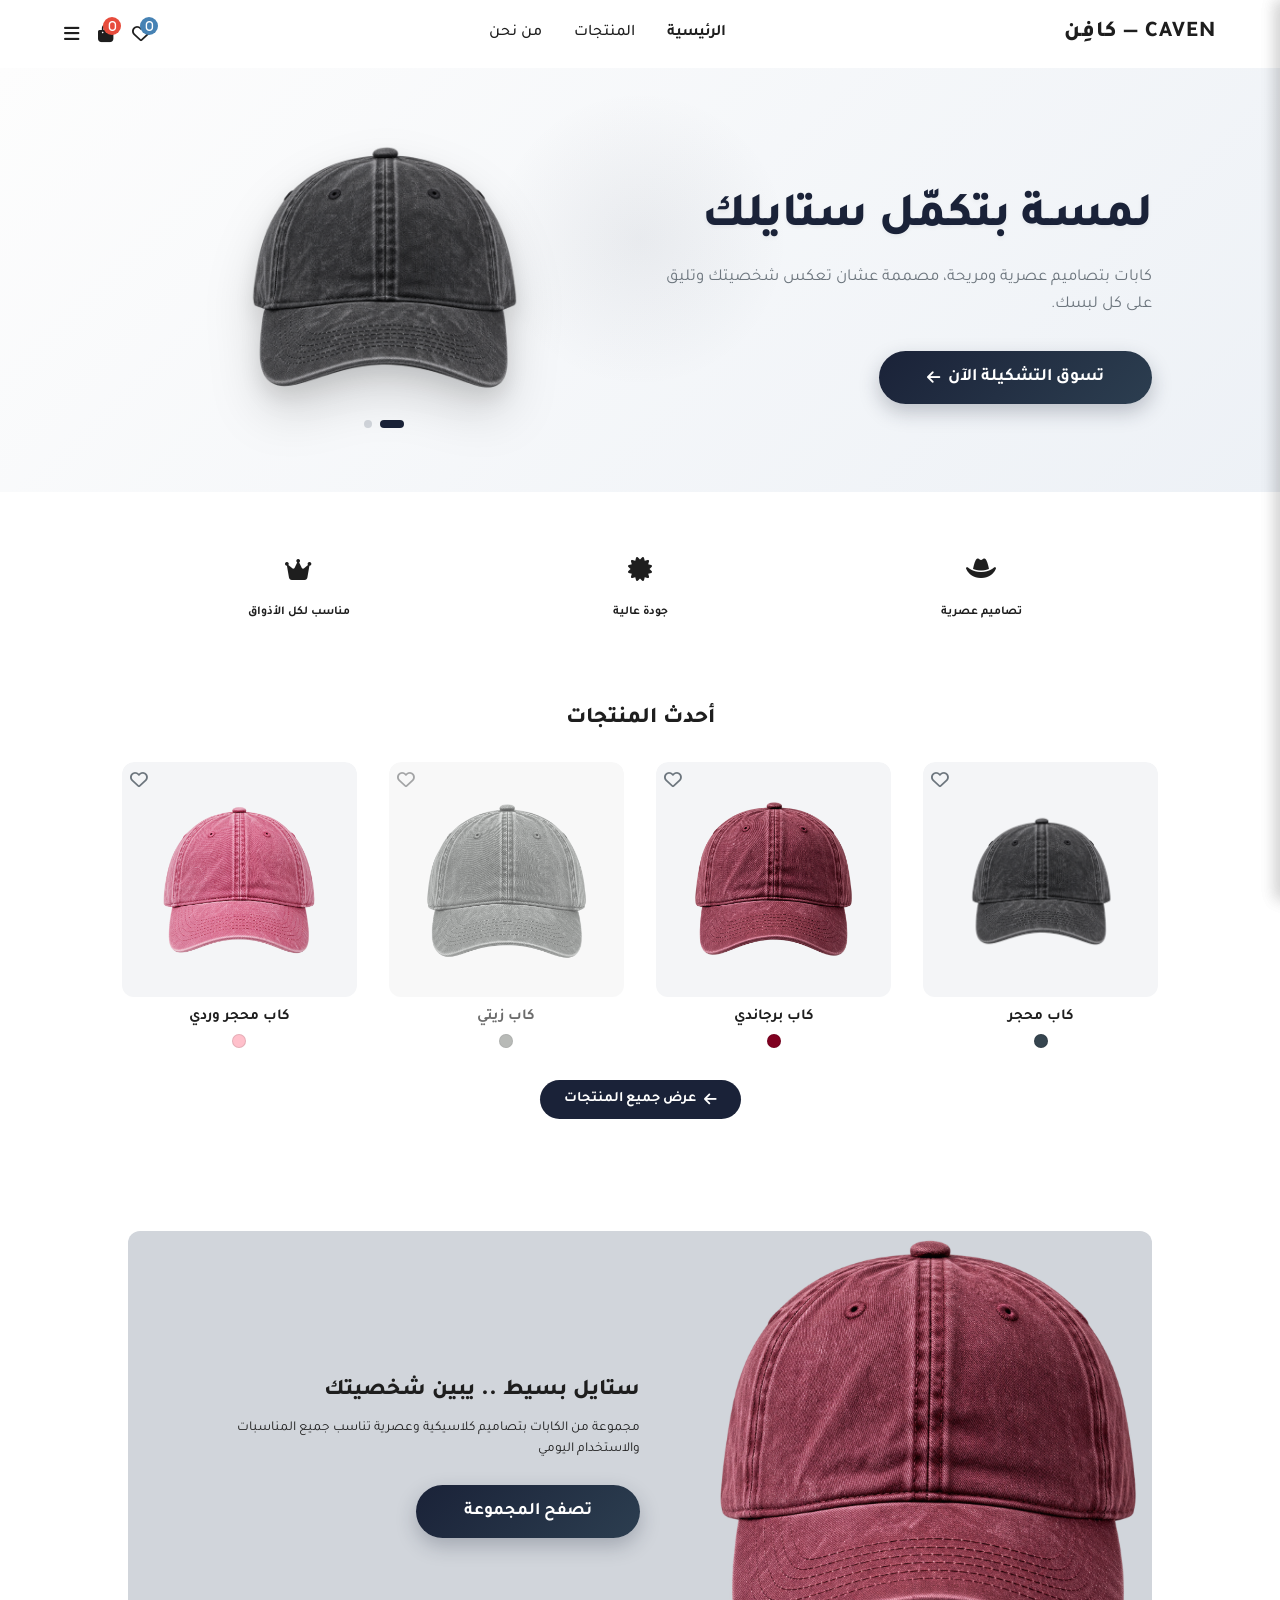
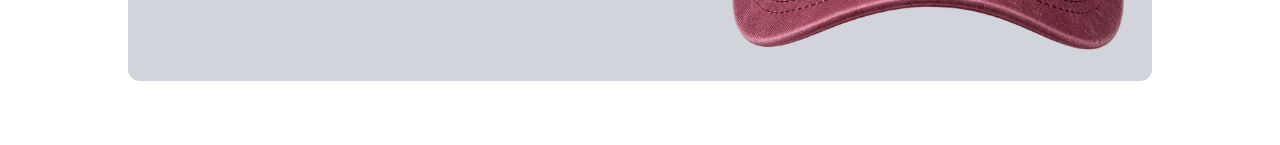
==== index.html @ 5f3ca038 "تعديل نفاذ  الكميه" ====
<!DOCTYPE html>
<html lang="ar" dir="rtl">
<head>
    <meta charset="UTF-8">
    <meta name="viewport" content="width=device-width, initial-scale=1.0">
    <title>CAVEN — كافِن | كابات بتكمل إطلالتك</title>
    <link rel="stylesheet" href="style.css">
    <link rel="preconnect" href="https://fonts.googleapis.com">
    <link rel="preconnect" href="https://fonts.gstatic.com" crossorigin>
    <link href="https://fonts.googleapis.com/css2?family=Tajawal:wght@400;500;700;800&display=swap" rel="stylesheet">
    <link rel="stylesheet" href="https://cdnjs.cloudflare.com/ajax/libs/font-awesome/6.4.0/css/all.min.css">
</head>
<body>
    <!-- Navbar -->
    <header class="header">
        <a href="index.html" class="logo" style="text-decoration: none;">CAVEN — كافِن</a>
        <nav class="nav-links">
            <a href="index.html" class="active">الرئيسية</a>
            <a href="products.html">المنتجات</a>
            <a href="#">من نحن</a>
        </nav>
        <div class="header-icons">
            <a href="index.html" class="mobile-home-icon" style="color:var(--text-dark); text-decoration:none;"><i class="fas fa-home"></i></a>
            <i class="far fa-heart"></i>
            <i class="fas fa-shopping-bag"></i>
            <i class="fas fa-bars menu-toggle"></i>
        </div>
    </header>

    <!-- Mobile Menu -->
    <div class="mobile-menu">
        <div class="mobile-menu-header">
            <a href="index.html" class="logo" style="text-decoration: none;">CAVEN</a>
            <i class="fas fa-times close-menu"></i>
        </div>
        <nav class="mobile-nav-links">
            <a href="index.html" class="active"><i class="fas fa-home"></i> الرئيسية</a>
            <a href="products.html"><i class="fas fa-th-large"></i> المنتجات</a>
            <a href="#" class="mobile-cart-link"><i class="fas fa-shopping-bag"></i> سلة المشتريات</a>
            <a href="#" class="mobile-wishlist-link"><i class="far fa-heart"></i> المفضلة</a>
        </nav>
    </div>

    <!-- Hero Section -->
    <section class="hero">
        <div class="hero-image-container">
            <img src="img/caven-cap-charcoal.webp" alt="كاب محجر" class="hero-image">
            <div class="slider-dots">
                <span class="dot active"></span>
                <span class="dot"></span>
            </div>
        </div>
        <div class="hero-content">
            <h1>لمسـة  بتكمّل ستايلك</h1>
            <p>كابات بتصاميم عصرية ومريحة، مصممة عشان تعكس شخصيتك وتليق على كل لبسك.</p>
            <button class="btn-primary" onclick="window.location.href='products.html'"><i class="fas fa-arrow-left" style="margin-right: 8px;"></i> تسوق التشكيلة الآن </button>
        </div>
    </section>

    <!-- Features Section -->
    <section class="features">
        <div class="feature">
            <div class="feature-icon"><i class="fas fa-crown"></i></div>
            <p>مناسب لكل الأذواق</p>
        </div>
        <div class="feature">
            <div class="feature-icon"><i class="fas fa-certificate"></i></div>
            <p>جودة عالية</p>
        </div>
        <div class="feature">
            <div class="feature-icon"><i class="fas fa-hat-cowboy"></i></div>
            <p>تصاميم عصرية</p>
        </div>
    </section>

    <!-- Latest Products Section -->
    <section class="latest-products">
        <div class="section-header">
            <h2>أحدث المنتجات</h2>
        </div>
        
        <div class="products-grid">
            <!-- Product 1 -->
            <div class="product-card" onclick="window.location.href='product-details.html?img=img/caven-cap-charcoal.webp&title=كاب محجر'" style="cursor: pointer;">
                <div class="product-image-box">
                    <button class="wishlist-btn" onclick="event.stopPropagation();"><i class="far fa-heart"></i></button>
                    <img src="img/caven-cap-charcoal.webp" alt="كاب محجر">
                </div>
                <div class="product-info">
                    <h3>كاب محجر</h3>
                    <div class="color-options">
                        <span class="color-dot" style="background-color: #36454F;"></span>
                    </div>
                </div>
            </div>

            <!-- Product 2 -->
            <div class="product-card" onclick="window.location.href='product-details.html?img=img/caven-cap-burgundy.webp&title=كاب برجاندي'" style="cursor: pointer;">
                <div class="product-image-box">
                    <button class="wishlist-btn" onclick="event.stopPropagation();"><i class="far fa-heart"></i></button>
                    <img src="img/caven-cap-burgundy.webp" alt="كاب برجاندي">
                </div>
                <div class="product-info">
                    <h3>كاب برجاندي</h3>
                    <div class="color-options">
                        <span class="color-dot" style="background-color: #800020;"></span>
                    </div>
                </div>
            </div>
            
            <!-- Product 3 -->
            <div class="product-card sold-out-card" onclick="window.location.href='product-details.html?img=img/caven-cap-sage.webp&title=كاب زيتي'" style="cursor: pointer;">
                <div class="product-image-box">
                    <button class="wishlist-btn" onclick="event.stopPropagation();"><i class="far fa-heart"></i></button>
                    <img src="img/caven-cap-sage.webp" alt="كاب زيتي">
                </div>
                <div class="product-info">
                    <h3>كاب زيتي</h3>
                    <div class="color-options">
                        <span class="color-dot" style="background-color: #8A9A86;"></span>
                    </div>
                </div>
            </div>

            <!-- Product 4 -->
            <div class="product-card" onclick="window.location.href='product-details.html?img=img/caven-cap-pink.webp&title=كاب محجر وردي'" style="cursor: pointer;">
                <div class="product-image-box">
                    <button class="wishlist-btn" onclick="event.stopPropagation();"><i class="far fa-heart"></i></button>
                    <img src="img/caven-cap-pink.webp" alt="كاب محجر وردي">
                </div>
                <div class="product-info">
                    <h3>كاب محجر وردي</h3>
                    <div class="color-options">
                        <span class="color-dot" style="background-color: #FFC0CB;"></span>
                    </div>
                </div>
            </div>
        </div>

        <button class="btn-secondary" onclick="window.location.href='products.html'">عرض جميع المنتجات <i class="fas fa-arrow-left"></i></button>
    </section>

    <!-- Banner Section -->
    <section class="banner">
        <div class="banner-content">
            <h2>ستايل بسيط .. يبين شخصيتك</h2>
            <p>مجموعة من الكابات بتصاميم كلاسيكية وعصرية تناسب جميع المناسبات والاستخدام اليومي</p>
            <button class="btn-primary" style="margin-top: 10px;" onclick="window.location.href='products.html'">تصفح المجموعة</button>
        </div>
        <div class="banner-image">
            <img src="img/caven-cap-burgundy.webp" alt="كاب برجاندي">
        </div>
    </section>

    <script src="script.js"></script>
</body>
</html>
---- style.css ----
:root {
    --primary-color: #1a2238; /* Dark Blue */
    --text-dark: #1e1e1e;
    --text-light: #6c757d;
    --bg-main: #ffffff;
    --bg-card: #f4f5f7;
    --white: #ffffff;
    --border-radius: 12px;
    --transition: 0.3s ease;
}

* {
    margin: 0;
    padding: 0;
    box-sizing: border-box;
}

body {
    font-family: 'Tajawal', sans-serif;
    background-color: var(--bg-main);
    color: var(--text-dark);
    line-height: 1.6;
    overflow-x: hidden;
}

/* Header */
.header {
    display: flex;
    justify-content: space-between;
    align-items: center;
    padding: 1rem 5%;
    background-color: var(--white);
}

.logo {
    font-size: 1.4rem;
    font-weight: 800;
    color: var(--text-dark);
    letter-spacing: 1px;
}

.nav-links {
    display: none; /* Hidden on mobile by default */
}

.header-icons {
    display: flex;
    gap: 1.2rem;
    align-items: center;
}

.header-icons i {
    font-size: 1.1rem;
    color: var(--text-dark);
    cursor: pointer;
}

.menu-toggle {
    display: block;
}

/* Mobile Menu */
.mobile-menu {
    position: fixed;
    top: 0;
    right: -100%;
    width: 250px;
    height: 100vh;
    background-color: var(--white);
    box-shadow: -2px 0 5px rgba(0,0,0,0.1);
    z-index: 1000;
    transition: var(--transition);
    padding: 1.5rem;
    display: flex;
    flex-direction: column;
}

.mobile-menu.active {
    right: 0;
}

.mobile-menu-header {
    display: flex;
    justify-content: space-between;
    align-items: center;
    margin-bottom: 2rem;
}

.close-menu {
    font-size: 1.5rem;
    cursor: pointer;
}

.mobile-nav-links {
    display: flex;
    flex-direction: column;
    gap: 1rem;
}

.mobile-nav-links a {
    text-decoration: none;
    color: var(--text-dark);
    font-weight: 500;
    font-size: 1.1rem;
    padding-bottom: 0.5rem;
    border-bottom: 1px solid #eee;
}

.mobile-nav-links a.active {
    font-weight: 700;
    color: var(--primary-color);
}

/* Hero Section (Matches mobile mockup perfectly with enhancements) */
.hero {
    display: flex;
    flex-direction: column;
    text-align: center;
    background: linear-gradient(135deg, #fdfdfd 0%, #edf1f6 100%);
    padding-bottom: 3.5rem;
    position: relative;
    overflow: hidden;
}

.hero::before {
    content: '';
    position: absolute;
    top: 5%;
    left: 50%;
    transform: translateX(-50%);
    width: 300px;
    height: 300px;
    background: radial-gradient(circle, rgba(26, 34, 56, 0.06) 0%, rgba(255, 255, 255, 0) 70%);
    border-radius: 50%;
    z-index: 1;
}

.hero-image-container {
    width: 100%;
    display: flex;
    flex-direction: column;
    align-items: center;
    padding: 2rem 1rem 1rem;
    position: relative;
    z-index: 2;
}

.hero-image {
    width: 85%;
    max-width: 320px;
    height: auto;
    object-fit: contain;
    filter: drop-shadow(0 25px 25px rgba(0,0,0,0.15)) drop-shadow(0 10px 10px rgba(0,0,0,0.1));
    animation: float 5s ease-in-out infinite;
}

@keyframes float {
    0% { transform: translateY(0px); }
    50% { transform: translateY(-12px); }
    100% { transform: translateY(0px); }
}

.slider-dots {
    display: flex;
    gap: 0.5rem;
    margin-top: 1.5rem;
}

.dot {
    width: 8px;
    height: 8px;
    background-color: #d1d5db;
    border-radius: 50%;
    cursor: pointer;
    transition: all 0.3s ease;
}

.dot.active {
    background-color: var(--primary-color);
    width: 24px;
    border-radius: 4px;
}

.hero-content {
    padding: 0 5%;
    margin-top: 1.5rem;
    position: relative;
    z-index: 2;
}

.hero-content h1 {
    font-size: 2.5rem;
    font-weight: 800;
    color: var(--primary-color);
    margin-bottom: 0.5rem;
    letter-spacing: -0.5px;
    text-shadow: 0 2px 4px rgba(0,0,0,0.05);
}

.hero-content p {
    font-size: 1.05rem;
    color: var(--text-light);
    margin-bottom: 2rem;
}

.btn-primary {
    background: linear-gradient(135deg, #1a2238 0%, #2c3e50 100%);
    color: var(--white);
    border: none;
    padding: 1rem 3rem;
    font-size: 1.1rem;
    font-weight: 700;
    border-radius: 50px;
    cursor: pointer;
    font-family: 'Tajawal', sans-serif;
    display: inline-flex;
    align-items: center;
    flex-direction: row-reverse;
    justify-content: center;
    box-shadow: 0 8px 20px rgba(26, 34, 56, 0.25);
    transition: all 0.3s cubic-bezier(0.25, 0.8, 0.25, 1);
}

.btn-primary:hover {
    transform: translateY(-3px);
    box-shadow: 0 12px 25px rgba(26, 34, 56, 0.35);
}

.btn-primary i {
    margin-right: 0.6rem;
    font-size: 0.95rem;
}

/* Features Section (3 side by side) */
.features {
    display: flex;
    justify-content: space-between;
    align-items: center;
    padding: 2.5rem 5%;
    background-color: var(--white);
    text-align: center;
}

.feature {
    display: flex;
    flex-direction: column;
    align-items: center;
    gap: 0.5rem;
    flex: 1;
}

.feature-icon {
    font-size: 1.5rem;
    color: var(--text-dark);
}

.feature p {
    font-size: 0.75rem;
    font-weight: 700;
    color: var(--text-dark);
}

/* Latest Products Section */
.latest-products {
    padding: 1rem 5% 3rem;
    background-color: var(--white);
    text-align: center;
}

.section-header {
    margin-bottom: 1.5rem;
}

.section-header h2 {
    font-size: 1.4rem;
    font-weight: 800;
    color: var(--text-dark);
}

.products-grid {
    display: grid;
    grid-template-columns: 1fr 1fr;
    gap: 1rem;
    margin-bottom: 2rem;
}

.product-card {
    background-color: var(--white);
    border-radius: var(--border-radius);
    overflow: hidden;
    text-align: center;
}

.product-image-box {
    background-color: var(--bg-card);
    padding: 1.5rem;
    position: relative;
    border-radius: var(--border-radius);
    margin-bottom: 0.5rem;
    display: flex;
    justify-content: center;
    align-items: center;
    aspect-ratio: 1;
}

.product-image-box img {
    max-width: 90%;
    max-height: 90%;
    object-fit: contain;
}

.wishlist-btn {
    position: absolute;
    top: 8px;
    left: 8px; /* RTL, so it's on the top left visually */
    background: none;
    border: none;
    font-size: 1.1rem;
    color: var(--text-light);
    cursor: pointer;
}

.product-info h3 {
    font-size: 0.95rem;
    font-weight: 700;
    color: var(--text-dark);
    margin-bottom: 0.3rem;
}

.color-options {
    display: flex;
    justify-content: center;
    gap: 0.4rem;
}

.color-dot {
    width: 14px;
    height: 14px;
    border-radius: 50%;
    display: inline-block;
    border: 1px solid rgba(0,0,0,0.1);
}

.btn-secondary {
    background-color: var(--primary-color);
    color: var(--white);
    border: none;
    padding: 0.7rem 1.5rem;
    font-size: 0.9rem;
    font-weight: 700;
    border-radius: 30px;
    cursor: pointer;
    font-family: 'Tajawal', sans-serif;
    display: inline-flex;
    align-items: center;
    flex-direction: row-reverse;
    gap: 0.5rem;
    transition: var(--transition);
}

.btn-secondary:hover {
    opacity: 0.9;
}

/* Banner Section */
.banner {
    display: flex;
    flex-direction: column;
    background-color: #d1d5db; /* Light grayish-blue banner */
    border-radius: var(--border-radius);
    margin: 0 5% 3rem;
    overflow: hidden;
    position: relative;
    text-align: right;
}

.banner-content {
    padding: 2rem;
    z-index: 2;
}

.banner-content h2 {
    font-size: 1.4rem;
    font-weight: 800;
    color: var(--text-dark);
    margin-bottom: 0.5rem;
}

.banner-content p {
    font-size: 0.85rem;
    color: var(--text-dark);
    margin-bottom: 1rem;
    line-height: 1.5;
}

.banner-image {
    width: 100%;
    height: 200px;
    position: relative;
    margin-top: -10px;
}

.banner-image img {
    width: 100%;
    height: 100%;
    object-fit: cover;
    object-position: top;
}

/* Desktop Styles Optional */
@media (min-width: 768px) {
    .menu-toggle {
        display: none;
    }
    
    .mobile-home-icon {
        display: none;
    }
    
    .nav-links {
        display: flex;
        gap: 2rem;
    }

    .nav-links a {
        text-decoration: none;
        color: var(--text-dark);
        font-weight: 500;
    }

    .nav-links a.active {
        font-weight: 700;
    }

    .hero {
        flex-direction: row-reverse;
        align-items: center;
        text-align: right;
        padding: 4rem 10%;
        background-color: var(--bg-card);
    }

    .hero-image-container {
        flex: 1;
        padding: 0;
    }

    .hero-content {
        flex: 1;
        padding: 0;
    }

    .hero-content h1 {
        font-size: 3rem;
    }

    .features {
        flex-direction: row-reverse;
        justify-content: space-around;
        padding: 4rem 10%;
    }

    .products-grid {
        grid-template-columns: repeat(4, 1fr);
        gap: 2rem;
        padding: 0 5%;
    }

    .banner {
        flex-direction: row-reverse;
        align-items: center;
        margin: 4rem 10%;
    }

    .banner-content {
        flex: 1;
        padding: 4rem;
    }

    .banner-image {
        flex: 1;
        height: 100%;
        min-height: 350px;
    }
}

/* Products Page Styles */
.page-header {
    text-align: center;
    padding: 2rem;
    margin: 1.5rem 5% 0;
    background-color: var(--bg-card);
    border-radius: var(--border-radius);
}

.breadcrumb {
    font-size: 0.9rem;
    color: var(--text-light);
    margin-bottom: 0.5rem;
}

.breadcrumb-link {
    color: var(--text-light);
    text-decoration: none;
    transition: color 0.3s;
}

.breadcrumb-link:hover {
    color: var(--primary-color);
}

.page-header h1 {
    font-size: 2rem;
    color: var(--text-dark);
    font-weight: 800;
}

.products-page-container {
    display: flex;
    flex-direction: column;
    padding: 2rem 5%;
    gap: 2rem;
    background-color: var(--bg-main);
}

/* Sidebar / Filters */
.filters-sidebar {
    background-color: var(--white);
    padding: 1.5rem;
    border-radius: var(--border-radius);
    border: 1px solid #eee;
}

.filter-header {
    display: flex;
    justify-content: space-between;
    align-items: center;
}

.filter-body {
    margin-top: 1rem;
    padding-top: 1.5rem;
    border-top: 1px solid #eee;
}

.filter-header h3 {
    font-size: 1.1rem;
    color: var(--text-dark);
}

.filter-group {
    margin-bottom: 1.5rem;
}

.filter-group h4 {
    font-size: 0.95rem;
    margin-bottom: 1rem;
    color: var(--text-dark);
}

.color-filter-list {
    list-style: none;
    display: flex;
    flex-direction: column;
    gap: 0.8rem;
}

.color-filter-list li {
    display: flex;
    align-items: center;
    gap: 0.5rem;
    font-size: 0.9rem;
    color: var(--text-light);
    cursor: pointer;
}

.checkbox-list {
    list-style: none;
    display: flex;
    flex-direction: column;
    gap: 0.8rem;
}

.checkbox-list li {
    display: flex;
    align-items: center;
    gap: 0.5rem;
    font-size: 0.9rem;
    color: var(--text-light);
}

.checkbox-list input[type="checkbox"] {
    accent-color: var(--primary-color);
    width: 16px;
    height: 16px;
}

/* Desktop override for Products Page */
@media (min-width: 992px) {
    .products-page-container {
        flex-direction: row;
        align-items: flex-start;
    }
    
    .filters-sidebar {
        flex: 0 0 250px;
        position: sticky;
        top: 20px;
    }
    
    .products-main {
        flex: 1;
    }
    
    .products-grid-page {
        grid-template-columns: repeat(3, 1fr);
    }
}

/* Interactive States */
.wishlist-btn i {
    transition: transform 0.2s cubic-bezier(0.175, 0.885, 0.32, 1.275), color 0.2s ease;
}

.wishlist-btn.active i, .header-icons .fa-heart.active {
    color: #e74c3c;
}

.color-dot {
    transition: transform 0.2s ease, box-shadow 0.2s ease;
    cursor: pointer;
}

.color-dot:hover, .color-dot.active {
    transform: scale(1.3);
    box-shadow: 0 0 0 2px var(--white), 0 0 0 3px var(--primary-color);
}

/* Product Details Page Styles */
.product-details-container {
    padding: 1rem 5% 3rem;
    background-color: var(--bg-main);
}

.product-details-grid {
    display: flex;
    flex-direction: column;
    gap: 3rem;
}

@media (min-width: 992px) {
    .product-details-grid {
        flex-direction: row;
        align-items: flex-start;
    }
    
    .product-gallery, .product-info-details {
        flex: 1;
    }
}

.product-gallery {
    display: flex;
    flex-direction: column;
    gap: 1rem;
}

.main-image {
    background-color: var(--bg-card);
    border-radius: var(--border-radius);
    padding: 2rem;
    display: flex;
    justify-content: center;
    align-items: center;
    height: 400px;
    width: 100%;
    position: relative;
}

.discount-badge {
    position: absolute;
    top: 15px;
    right: 15px;
    background-color: #e74c3c;
    color: var(--white);
    padding: 5px 12px;
    border-radius: 20px;
    font-size: 0.9rem;
    font-weight: 700;
    z-index: 10;
    box-shadow: 0 4px 8px rgba(231, 76, 60, 0.3);
}

.sold-out-badge {
    position: absolute;
    top: 15px;
    left: 15px;
    background-color: #1e1e1e;
    color: var(--white);
    padding: 5px 12px;
    border-radius: 20px;
    font-size: 0.9rem;
    font-weight: 700;
    z-index: 10;
    box-shadow: 0 4px 8px rgba(0, 0, 0, 0.3);
}

.sold-out-card {
    opacity: 0.65;
    pointer-events: none;
    filter: grayscale(80%);
}

.main-image img {
    max-width: 100%;
    max-height: 100%;
    object-fit: contain;
}

.thumbnail-list {
    display: flex;
    gap: 1rem;
    flex-wrap: wrap;
    justify-content: center;
}

.thumbnail-list img {
    width: 80px;
    height: 80px;
    object-fit: cover;
    border-radius: var(--border-radius);
    cursor: pointer;
    border: 2px solid transparent;
    background-color: var(--bg-card);
}

.thumbnail-list img.active, .thumbnail-list img:hover {
    border-color: var(--primary-color);
}

.product-info-details {
    display: flex;
    flex-direction: column;
    gap: 1.5rem;
}

.product-title {
    font-size: 2rem;
    color: var(--text-dark);
}

.product-rating {
    display: flex;
    align-items: center;
    gap: 0.5rem;
    color: #f1c40f;
}

.product-rating span {
    color: var(--text-light);
    font-size: 0.9rem;
}

.product-price {
    font-size: 1.8rem;
    font-weight: 700;
    color: var(--primary-color);
}

.product-description {
    color: var(--text-light);
    line-height: 1.8;
}

.product-options {
    display: flex;
    flex-direction: column;
    gap: 1.5rem;
    padding: 1.5rem 0;
    border-top: 1px solid #eee;
    border-bottom: 1px solid #eee;
}

.option-group h4 {
    margin-bottom: 1rem;
    color: var(--text-dark);
}

.quantity-selector {
    display: flex;
    align-items: center;
    border: 1px solid #ddd;
    border-radius: var(--border-radius);
    width: fit-content;
}

.qty-btn {
    background: none;
    border: none;
    padding: 0.5rem 1rem;
    font-size: 1.2rem;
    cursor: pointer;
    color: var(--text-dark);
}

.qty-input {
    width: 50px;
    text-align: center;
    border: none;
    font-size: 1rem;
    font-weight: 700;
    pointer-events: none;
}

.product-actions {
    display: flex;
    gap: 1rem;
    margin-top: 1rem;
}

.add-to-cart-btn {
    flex: 1;
    font-size: 1.1rem;
}

.wishlist-btn-large {
    background-color: var(--bg-card);
    border: none;
    width: 50px;
    border-radius: var(--border-radius);
    font-size: 1.2rem;
    cursor: pointer;
    transition: var(--transition);
}

.wishlist-btn-large:hover {
    background-color: var(--primary-color);
    color: var(--white);
}

/* Modal Styles */
.modal-overlay {
    position: fixed;
    top: 0;
    left: 0;
    width: 100%;
    height: 100%;
    background-color: rgba(0, 0, 0, 0.5);
    display: flex;
    justify-content: center;
    align-items: center;
    z-index: 2000;
    opacity: 0;
    visibility: hidden;
    transition: var(--transition);
}

.modal-overlay.active {
    opacity: 1;
    visibility: visible;
}

.modal-content {
    background-color: var(--white);
    width: 90%;
    max-width: 500px;
    border-radius: var(--border-radius);
    padding: 2rem;
    position: relative;
    transform: translateY(-20px);
    transition: var(--transition);
    box-shadow: 0 10px 30px rgba(0,0,0,0.1);
}

.modal-overlay.active .modal-content {
    transform: translateY(0);
}

.modal-header {
    display: flex;
    justify-content: space-between;
    align-items: center;
    margin-bottom: 1.5rem;
    padding-bottom: 1rem;
    border-bottom: 1px solid #eee;
}

.modal-header h3 {
    font-size: 1.3rem;
    color: var(--text-dark);
}

.close-modal {
    font-size: 1.2rem;
    color: var(--text-light);
    cursor: pointer;
}

.close-modal:hover {
    color: #e74c3c;
}

.form-group {
    margin-bottom: 1.2rem;
}

.form-group label {
    display: block;
    margin-bottom: 0.5rem;
    font-size: 0.95rem;
    color: var(--text-dark);
    font-weight: 500;
}

.form-group input,
.form-group textarea {
    width: 100%;
    padding: 0.8rem;
    border: 1px solid #ddd;
    border-radius: 8px;
    font-family: 'Tajawal', sans-serif;
    font-size: 1rem;
    transition: var(--transition);
}

.form-group input:focus,
.form-group textarea:focus {
    outline: none;
    border-color: var(--primary-color);
}

/* Cart Sidebar */
.cart-sidebar {
    position: fixed;
    top: 0;
    right: -400px;
    width: 400px;
    max-width: 100vw;
    height: 100vh;
    background: var(--white);
    box-shadow: -5px 0 15px rgba(0,0,0,0.1);
    z-index: 3000;
    transition: var(--transition);
    display: flex;
    flex-direction: column;
}
.cart-sidebar.open {
    right: 0;
}
.cart-header {
    display: flex;
    justify-content: space-between;
    align-items: center;
    padding: 1.5rem;
    border-bottom: 1px solid #eee;
}
.cart-header h3 {
    font-size: 1.2rem;
}
.close-cart {
    font-size: 1.5rem;
    cursor: pointer;
}
.cart-items {
    flex-grow: 1;
    overflow-y: auto;
    padding: 1.5rem;
}
.cart-item {
    display: flex;
    gap: 10px;
    margin-bottom: 15px;
    border-bottom: 1px solid #eee;
    padding-bottom: 15px;
}
.cart-item img {
    width: 70px;
    height: 70px;
    object-fit: cover;
    border-radius: 5px;
}
.cart-item-details {
    flex-grow: 1;
}
.cart-item-title {
    font-weight: bold;
    font-size: 0.95rem;
    margin-bottom: 5px;
}
.cart-item-price {
    color: var(--primary-color);
    font-weight: bold;
    margin-bottom: 5px;
}
.cart-item-qty {
    display: flex;
    align-items: center;
    gap: 10px;
}
.cart-item-qty button {
    width: 25px;
    height: 25px;
    border: 1px solid #ddd;
    background: #f8f9fa;
    cursor: pointer;
}
.cart-item-remove {
    color: #e74c3c;
    cursor: pointer;
    font-size: 0.85rem;
}
.cart-footer {
    padding: 1.5rem;
    border-top: 1px solid #eee;
    background: #f8f9fa;
}
.cart-summary {
    margin-bottom: 15px;
}
.summary-line {
    display: flex;
    justify-content: space-between;
    margin-bottom: 8px;
    font-size: 0.95rem;
}
.summary-line.total {
    font-weight: bold;
    font-size: 1.1rem;
    border-top: 1px solid #ddd;
    padding-top: 8px;
    margin-top: 8px;
}
.discount-line {
    color: #e74c3c;
    font-weight: bold;
}
.cart-badge {
    position: absolute;
    top: -8px;
    right: -8px;
    background: #e74c3c;
    color: white;
    font-size: 0.7rem;
    width: 18px;
    height: 18px;
    display: flex;
    justify-content: center;
    align-items: center;
    border-radius: 50%;
    font-weight: bold;
}
.header-icons .fa-shopping-bag, .mobile-menu .fa-shopping-bag,
.header-icons .fa-heart, .mobile-menu .fa-heart {
    position: relative;
}

/* Wishlist Sidebar (Reusing cart layout styles) */
.wishlist-sidebar {
    position: fixed;
    top: 0;
    right: -400px;
    width: 400px;
    max-width: 100vw;
    height: 100vh;
    background: var(--white);
    box-shadow: -5px 0 15px rgba(0,0,0,0.1);
    z-index: 3000;
    transition: var(--transition);
    display: flex;
    flex-direction: column;
}
.wishlist-sidebar.open {
    right: 0;
}
.wishlist-header {
    display: flex;
    justify-content: space-between;
    align-items: center;
    padding: 1.5rem;
    border-bottom: 1px solid #eee;
}
.close-wishlist {
    font-size: 1.5rem;
    cursor: pointer;
}
.wishlist-items {
    flex-grow: 1;
    overflow-y: auto;
    padding: 1.5rem;
}
.wishlist-item {
    display: flex;
    gap: 10px;
    margin-bottom: 15px;
    border-bottom: 1px solid #eee;
    padding-bottom: 15px;
    align-items: center;
}
.wishlist-item img {
    width: 70px;
    height: 70px;
    object-fit: cover;
    border-radius: 5px;
}
.wishlist-badge {
    position: absolute;
    top: -8px;
    right: -8px;
    background: #4682B4; /* blueish color to differentiate from red cart */
    color: white;
    font-size: 0.7rem;
    width: 18px;
    height: 18px;
    display: flex;
    justify-content: center;
    align-items: center;
    border-radius: 50%;
    font-weight: bold;
}
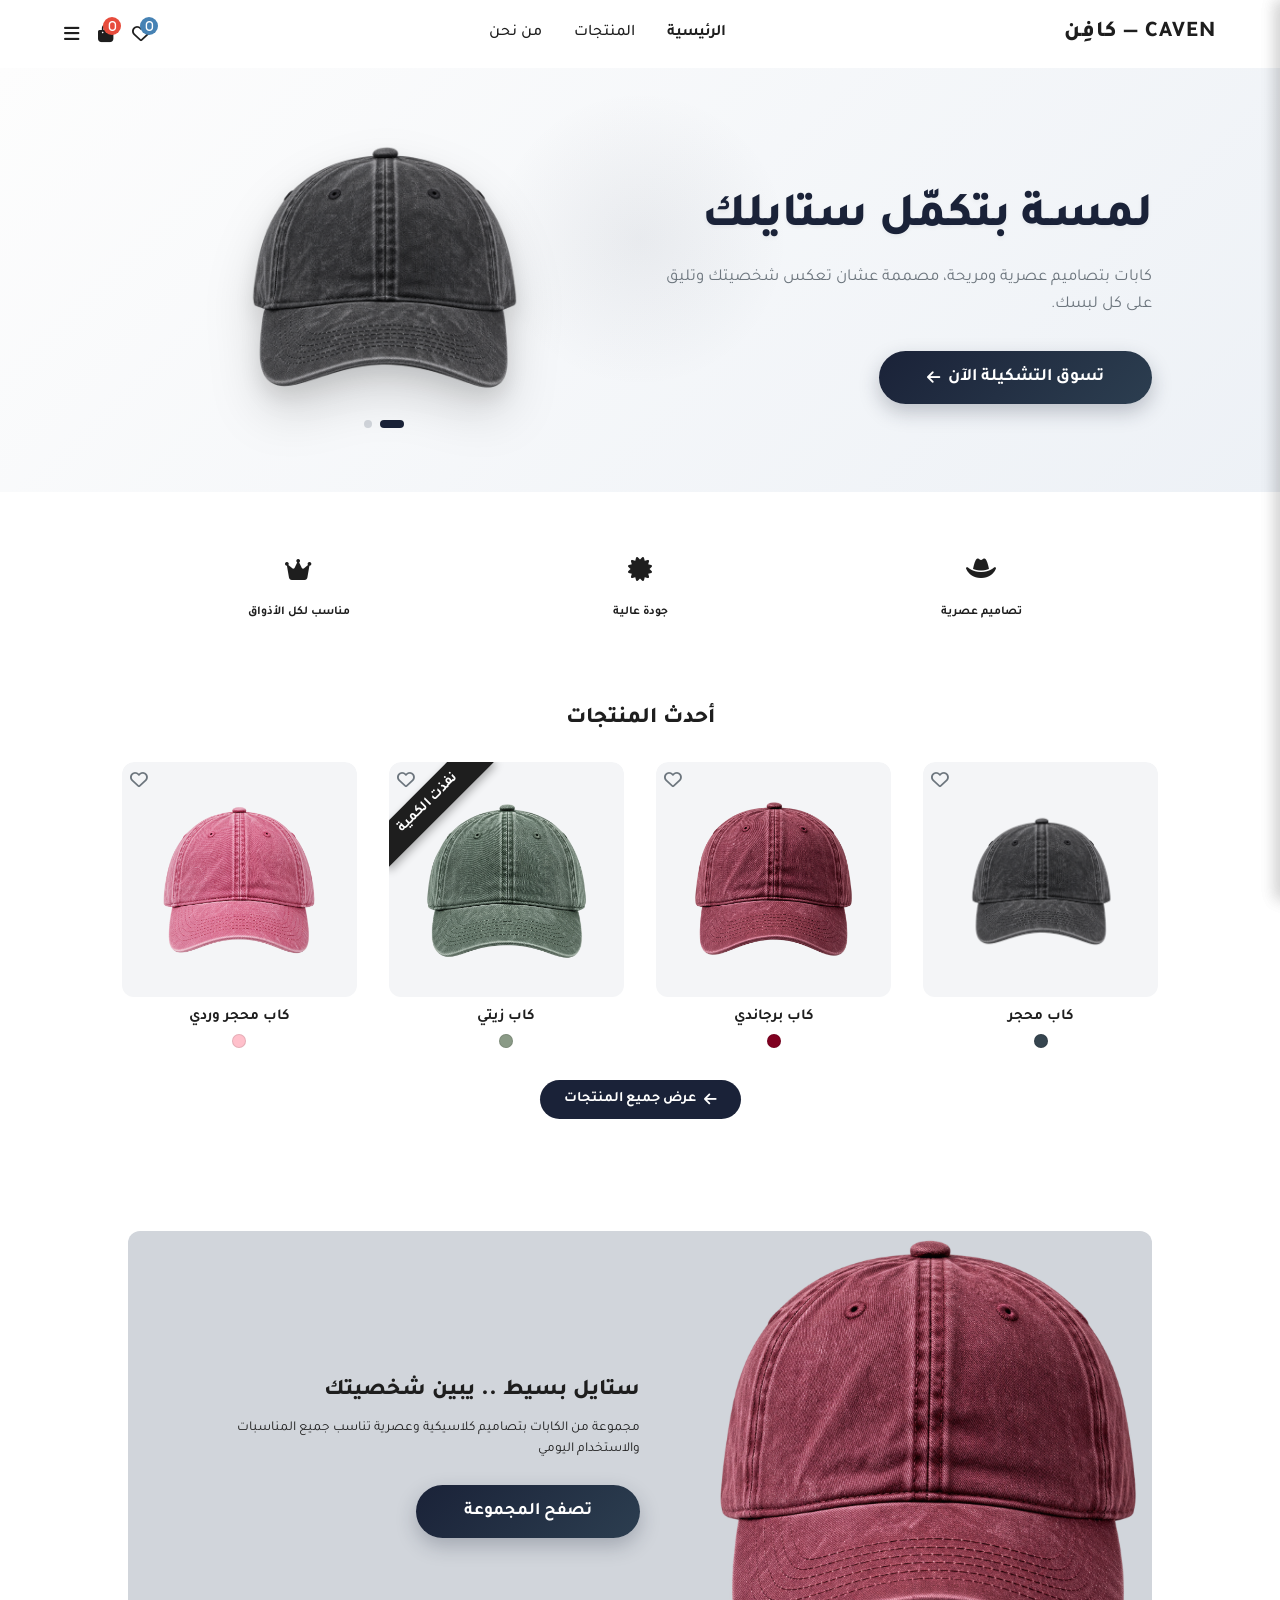
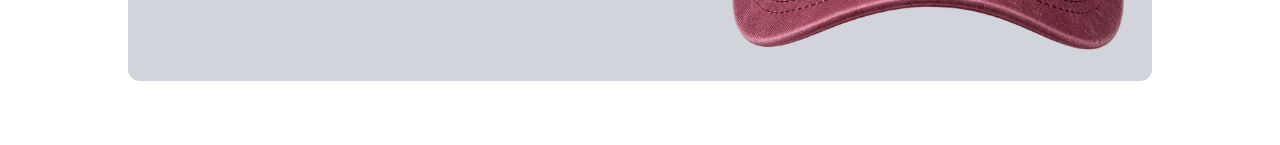
==== commit 94c2223a: "السولد اوت" ====
--- a/index.html
+++ b/index.html
@@ -112,7 +112,8 @@
             <div class="product-card sold-out-card" onclick="window.location.href='product-details.html?img=img/caven-cap-sage.webp&title=كاب زيتي'" style="cursor: pointer;">
                 <div class="product-image-box">
                     <button class="wishlist-btn" onclick="event.stopPropagation();"><i class="far fa-heart"></i></button>
-                    <img src="img/caven-cap-sage.webp" alt="كاب زيتي">
+                    <span class="sold-out-badge">نفذت الكمية</span>
+                        <img src="img/caven-cap-sage.webp" alt="كاب زيتي">
                 </div>
                 <div class="product-info">
                     <h3>كاب زيتي</h3>
--- a/style.css
+++ b/style.css
@@ -301,6 +301,7 @@
     justify-content: center;
     align-items: center;
     aspect-ratio: 1;
+    overflow: hidden;
 }
 
 .product-image-box img {
@@ -693,22 +694,22 @@
 
 .sold-out-badge {
     position: absolute;
-    top: 15px;
-    left: 15px;
+    top: 25px;
+    left: -35px;
+    width: 150px;
     background-color: #1e1e1e;
     color: var(--white);
-    padding: 5px 12px;
-    border-radius: 20px;
+    padding: 5px 0;
+    text-align: center;
     font-size: 0.9rem;
     font-weight: 700;
     z-index: 10;
+    transform: rotate(-45deg);
     box-shadow: 0 4px 8px rgba(0, 0, 0, 0.3);
 }
 
 .sold-out-card {
-    opacity: 0.65;
     pointer-events: none;
-    filter: grayscale(80%);
 }
 
 .main-image img {
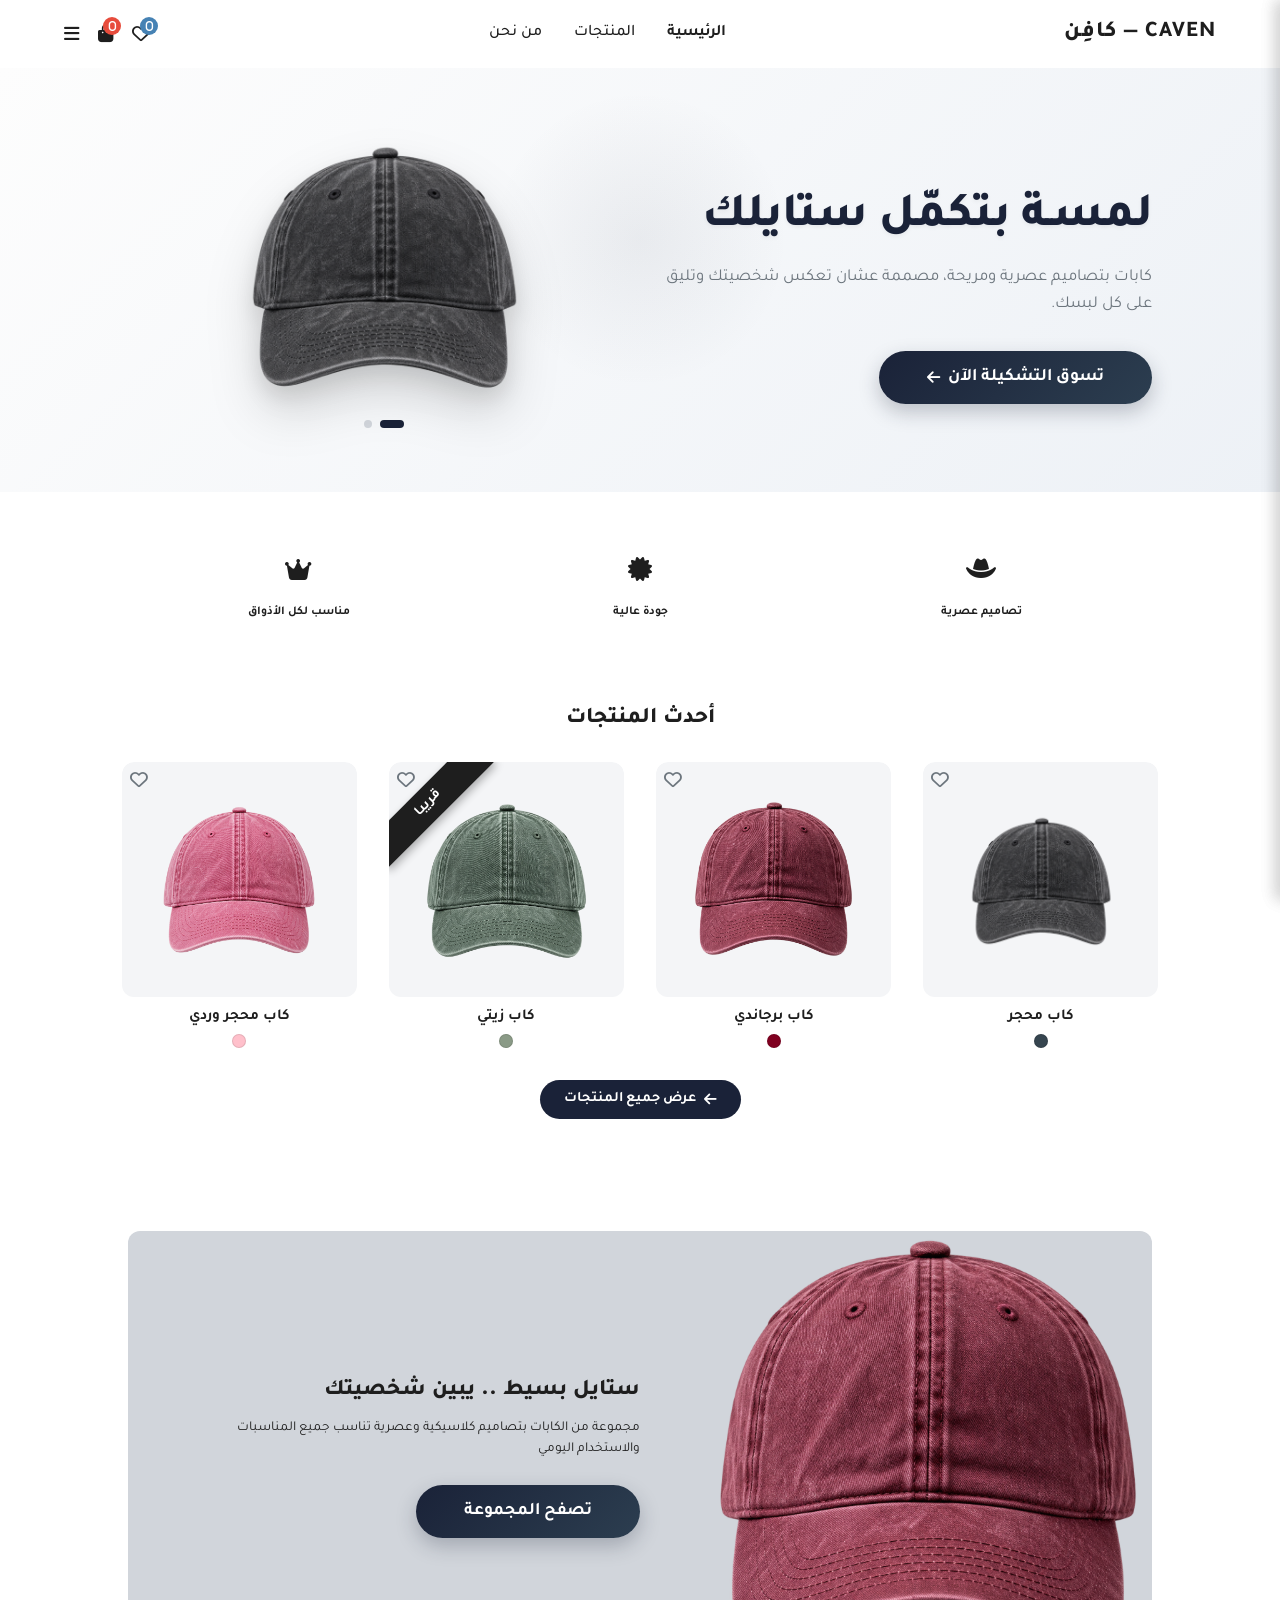
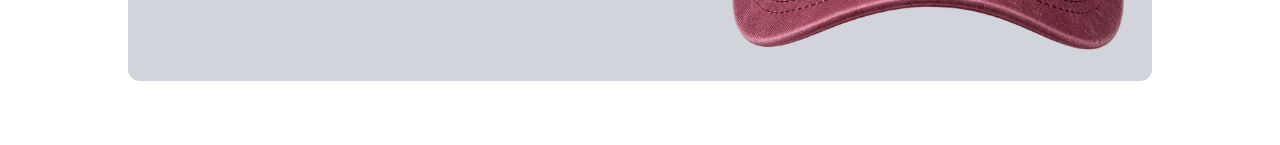
==== commit f84a3dfc: "الكاردات" ====
--- a/index.html
+++ b/index.html
@@ -1,5 +1,6 @@
 <!DOCTYPE html>
 <html lang="ar" dir="rtl">
+
 <head>
     <meta charset="UTF-8">
     <meta name="viewport" content="width=device-width, initial-scale=1.0">
@@ -10,6 +11,7 @@
     <link href="https://fonts.googleapis.com/css2?family=Tajawal:wght@400;500;700;800&display=swap" rel="stylesheet">
     <link rel="stylesheet" href="https://cdnjs.cloudflare.com/ajax/libs/font-awesome/6.4.0/css/all.min.css">
 </head>
+
 <body>
     <!-- Navbar -->
     <header class="header">
@@ -20,7 +22,8 @@
             <a href="#">من نحن</a>
         </nav>
         <div class="header-icons">
-            <a href="index.html" class="mobile-home-icon" style="color:var(--text-dark); text-decoration:none;"><i class="fas fa-home"></i></a>
+            <a href="index.html" class="mobile-home-icon" style="color:var(--text-dark); text-decoration:none;"><i
+                    class="fas fa-home"></i></a>
             <i class="far fa-heart"></i>
             <i class="fas fa-shopping-bag"></i>
             <i class="fas fa-bars menu-toggle"></i>
@@ -51,9 +54,10 @@
             </div>
         </div>
         <div class="hero-content">
-            <h1>لمسـة  بتكمّل ستايلك</h1>
+            <h1>لمسـة بتكمّل ستايلك</h1>
             <p>كابات بتصاميم عصرية ومريحة، مصممة عشان تعكس شخصيتك وتليق على كل لبسك.</p>
-            <button class="btn-primary" onclick="window.location.href='products.html'"><i class="fas fa-arrow-left" style="margin-right: 8px;"></i> تسوق التشكيلة الآن </button>
+            <button class="btn-primary" onclick="window.location.href='products.html'"><i class="fas fa-arrow-left"
+                    style="margin-right: 8px;"></i> تسوق التشكيلة الآن </button>
         </div>
     </section>
 
@@ -78,12 +82,15 @@
         <div class="section-header">
             <h2>أحدث المنتجات</h2>
         </div>
-        
+
         <div class="products-grid">
             <!-- Product 1 -->
-            <div class="product-card" onclick="window.location.href='product-details.html?img=img/caven-cap-charcoal.webp&title=كاب محجر'" style="cursor: pointer;">
+            <div class="product-card"
+                onclick="window.location.href='product-details.html?img=img/caven-cap-charcoal.webp&title=كاب محجر'"
+                style="cursor: pointer;">
                 <div class="product-image-box">
-                    <button class="wishlist-btn" onclick="event.stopPropagation();"><i class="far fa-heart"></i></button>
+                    <button class="wishlist-btn" onclick="event.stopPropagation();"><i
+                            class="far fa-heart"></i></button>
                     <img src="img/caven-cap-charcoal.webp" alt="كاب محجر">
                 </div>
                 <div class="product-info">
@@ -95,9 +102,12 @@
             </div>
 
             <!-- Product 2 -->
-            <div class="product-card" onclick="window.location.href='product-details.html?img=img/caven-cap-burgundy.webp&title=كاب برجاندي'" style="cursor: pointer;">
+            <div class="product-card"
+                onclick="window.location.href='product-details.html?img=img/caven-cap-burgundy.webp&title=كاب برجاندي'"
+                style="cursor: pointer;">
                 <div class="product-image-box">
-                    <button class="wishlist-btn" onclick="event.stopPropagation();"><i class="far fa-heart"></i></button>
+                    <button class="wishlist-btn" onclick="event.stopPropagation();"><i
+                            class="far fa-heart"></i></button>
                     <img src="img/caven-cap-burgundy.webp" alt="كاب برجاندي">
                 </div>
                 <div class="product-info">
@@ -107,13 +117,16 @@
                     </div>
                 </div>
             </div>
-            
+
             <!-- Product 3 -->
-            <div class="product-card sold-out-card" onclick="window.location.href='product-details.html?img=img/caven-cap-sage.webp&title=كاب زيتي'" style="cursor: pointer;">
+            <div class="product-card sold-out-card"
+                onclick="window.location.href='product-details.html?img=img/caven-cap-sage.webp&title=كاب زيتي'"
+                style="cursor: pointer;">
                 <div class="product-image-box">
-                    <button class="wishlist-btn" onclick="event.stopPropagation();"><i class="far fa-heart"></i></button>
-                    <span class="sold-out-badge">نفذت الكمية</span>
-                        <img src="img/caven-cap-sage.webp" alt="كاب زيتي">
+                    <button class="wishlist-btn" onclick="event.stopPropagation();"><i
+                            class="far fa-heart"></i></button>
+                    <span class="sold-out-badge">قريبا</span>
+                    <img src="img/caven-cap-sage.webp" alt="كاب زيتي">
                 </div>
                 <div class="product-info">
                     <h3>كاب زيتي</h3>
@@ -124,9 +137,12 @@
             </div>
 
             <!-- Product 4 -->
-            <div class="product-card" onclick="window.location.href='product-details.html?img=img/caven-cap-pink.webp&title=كاب محجر وردي'" style="cursor: pointer;">
+            <div class="product-card"
+                onclick="window.location.href='product-details.html?img=img/caven-cap-pink.webp&title=كاب محجر وردي'"
+                style="cursor: pointer;">
                 <div class="product-image-box">
-                    <button class="wishlist-btn" onclick="event.stopPropagation();"><i class="far fa-heart"></i></button>
+                    <button class="wishlist-btn" onclick="event.stopPropagation();"><i
+                            class="far fa-heart"></i></button>
                     <img src="img/caven-cap-pink.webp" alt="كاب محجر وردي">
                 </div>
                 <div class="product-info">
@@ -138,7 +154,8 @@
             </div>
         </div>
 
-        <button class="btn-secondary" onclick="window.location.href='products.html'">عرض جميع المنتجات <i class="fas fa-arrow-left"></i></button>
+        <button class="btn-secondary" onclick="window.location.href='products.html'">عرض جميع المنتجات <i
+                class="fas fa-arrow-left"></i></button>
     </section>
 
     <!-- Banner Section -->
@@ -146,7 +163,8 @@
         <div class="banner-content">
             <h2>ستايل بسيط .. يبين شخصيتك</h2>
             <p>مجموعة من الكابات بتصاميم كلاسيكية وعصرية تناسب جميع المناسبات والاستخدام اليومي</p>
-            <button class="btn-primary" style="margin-top: 10px;" onclick="window.location.href='products.html'">تصفح المجموعة</button>
+            <button class="btn-primary" style="margin-top: 10px;" onclick="window.location.href='products.html'">تصفح
+                المجموعة</button>
         </div>
         <div class="banner-image">
             <img src="img/caven-cap-burgundy.webp" alt="كاب برجاندي">
@@ -155,4 +173,5 @@
 
     <script src="script.js"></script>
 </body>
-</html>
+
+</html>
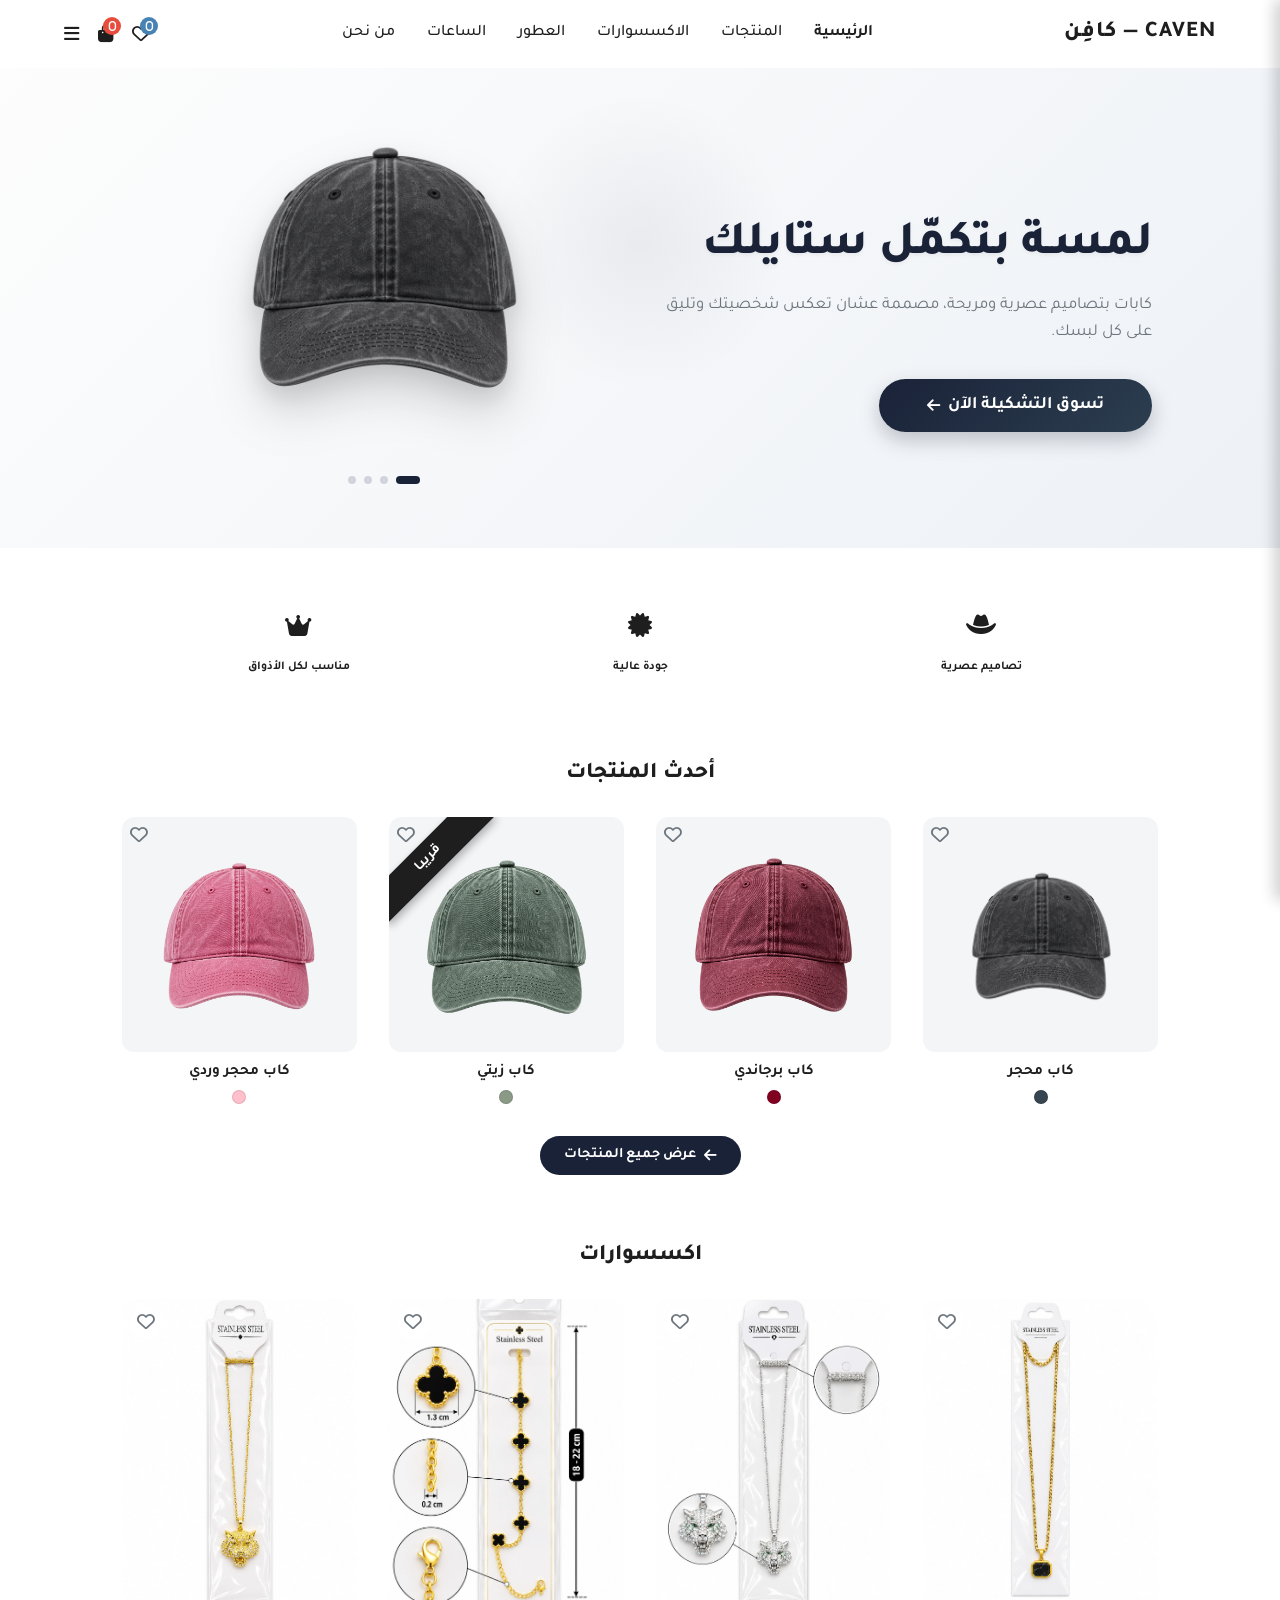
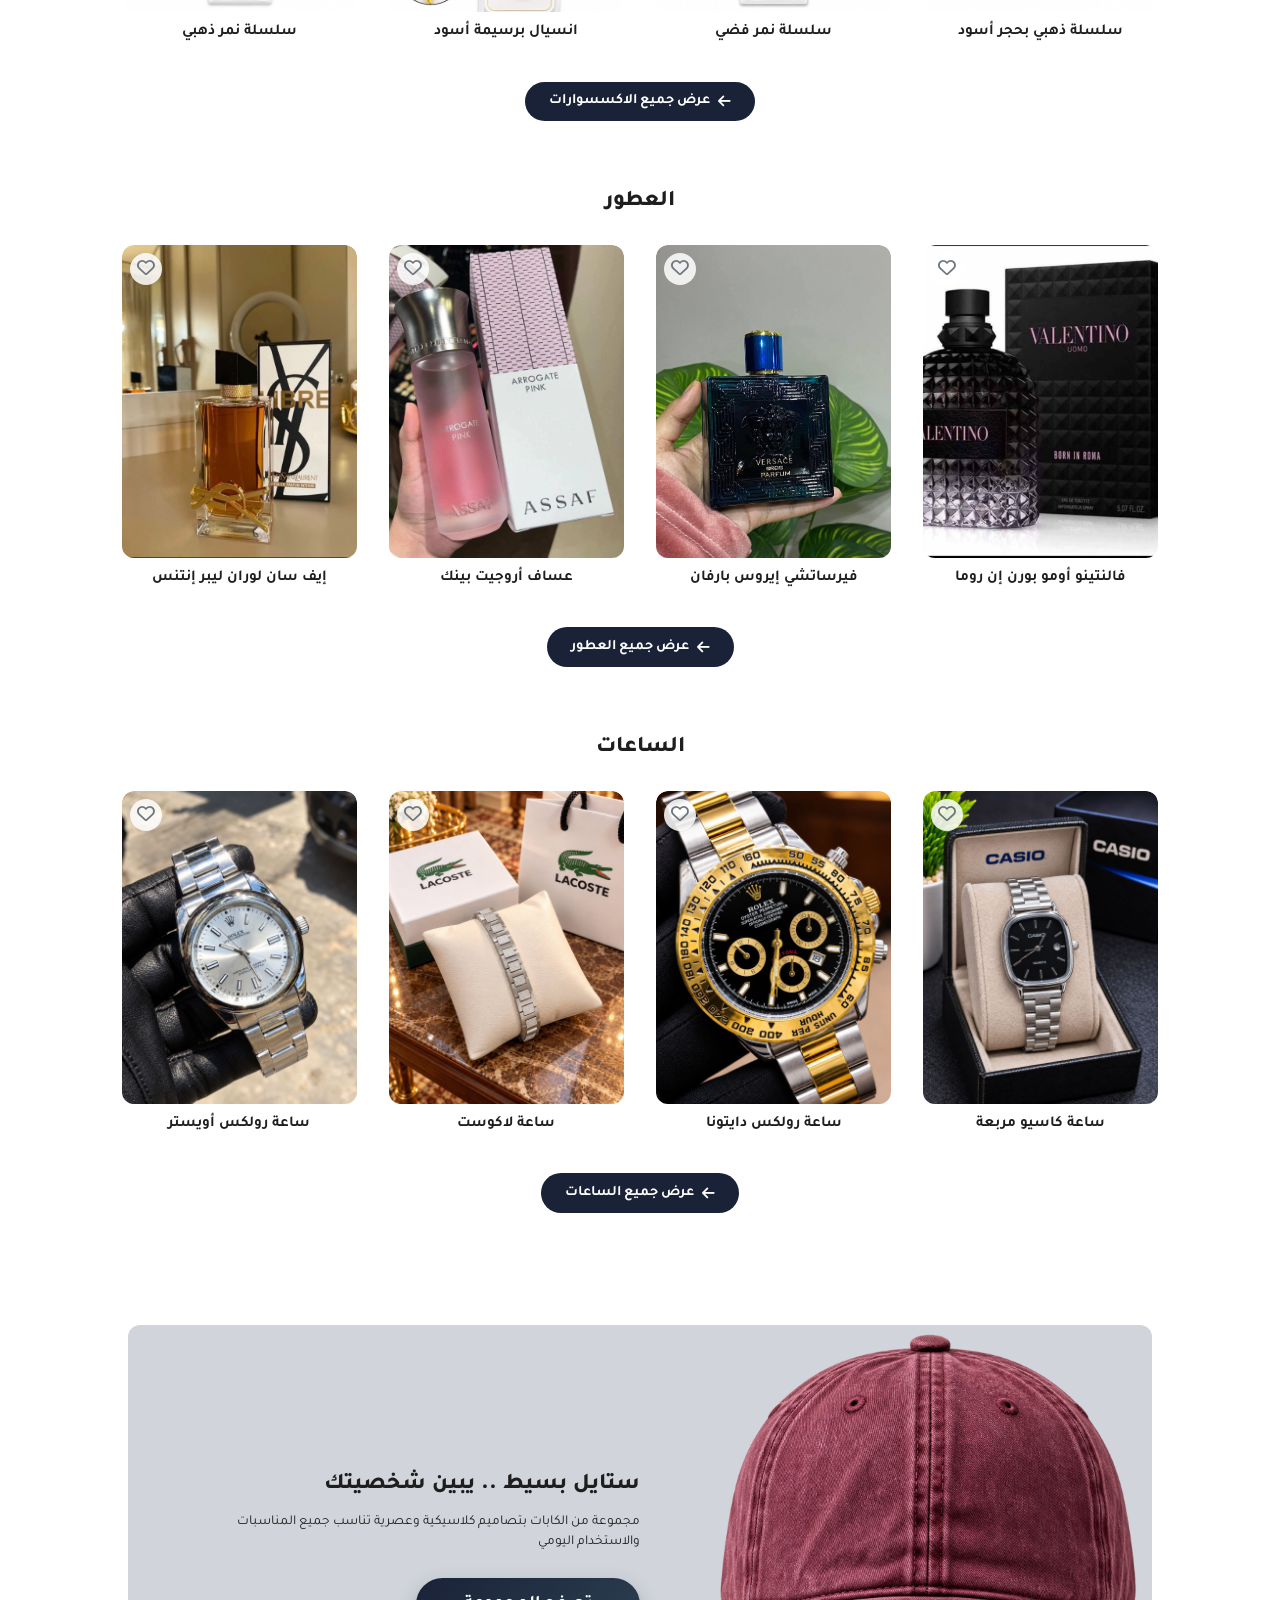
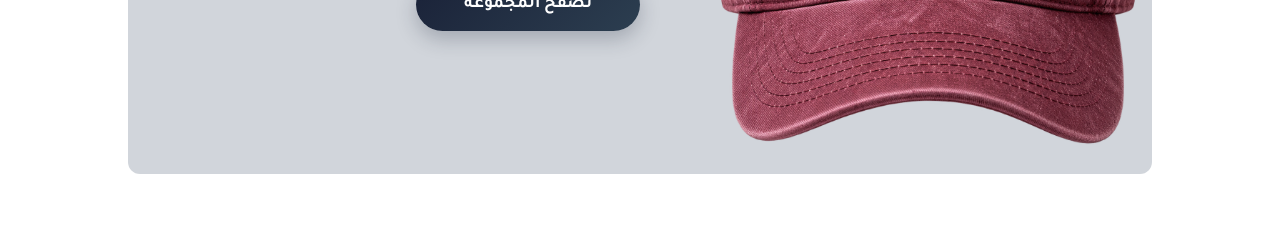
==== commit d8abe214: "تعديل المنتجات" ====
--- a/index.html
+++ b/index.html
@@ -5,11 +5,14 @@
     <meta charset="UTF-8">
     <meta name="viewport" content="width=device-width, initial-scale=1.0">
     <title>CAVEN — كافِن | كابات بتكمل إطلالتك</title>
-    <link rel="stylesheet" href="style.css">
+    <link rel="stylesheet" href="style.css?v=6">
     <link rel="preconnect" href="https://fonts.googleapis.com">
     <link rel="preconnect" href="https://fonts.gstatic.com" crossorigin>
     <link href="https://fonts.googleapis.com/css2?family=Tajawal:wght@400;500;700;800&display=swap" rel="stylesheet">
     <link rel="stylesheet" href="https://cdnjs.cloudflare.com/ajax/libs/font-awesome/6.4.0/css/all.min.css">
+    <script src="perfumes-data.js"></script>
+    <script src="watches-data.js"></script>
+    <script src="caps-data.js"></script>
 </head>
 
 <body>
@@ -19,6 +22,9 @@
         <nav class="nav-links">
             <a href="index.html" class="active">الرئيسية</a>
             <a href="products.html">المنتجات</a>
+            <a href="accessories.html">الاكسسوارات</a>
+            <a href="perfumes.html">العطور</a>
+            <a href="watches.html">الساعات</a>
             <a href="#">من نحن</a>
         </nav>
         <div class="header-icons">
@@ -39,6 +45,9 @@
         <nav class="mobile-nav-links">
             <a href="index.html" class="active"><i class="fas fa-home"></i> الرئيسية</a>
             <a href="products.html"><i class="fas fa-th-large"></i> المنتجات</a>
+            <a href="accessories.html"><i class="fas fa-gem"></i> الاكسسوارات</a>
+            <a href="perfumes.html"><i class="fas fa-spray-can-sparkles"></i> العطور</a>
+            <a href="watches.html"><i class="far fa-clock"></i> الساعات</a>
             <a href="#" class="mobile-cart-link"><i class="fas fa-shopping-bag"></i> سلة المشتريات</a>
             <a href="#" class="mobile-wishlist-link"><i class="far fa-heart"></i> المفضلة</a>
         </nav>
@@ -47,9 +56,16 @@
     <!-- Hero Section -->
     <section class="hero">
         <div class="hero-image-container">
-            <img src="img/caven-cap-charcoal.webp" alt="كاب محجر" class="hero-image">
+            <div class="hero-slides">
+                <img src="img/caps/caven-cap-charcoal.webp" alt="كاب محجر" class="hero-image active">
+                <img src="img/caps/caven-cap-burgundy.webp" alt="كاب برجاندي" class="hero-image">
+                <img src="img/caps/caven-cap-sage.webp" alt="كاب زيتي" class="hero-image">
+                <img src="img/caps/caven-cap-pink.webp" alt="كاب محجر وردي" class="hero-image">
+            </div>
             <div class="slider-dots">
                 <span class="dot active"></span>
+                <span class="dot"></span>
+                <span class="dot"></span>
                 <span class="dot"></span>
             </div>
         </div>
@@ -83,15 +99,15 @@
             <h2>أحدث المنتجات</h2>
         </div>
 
-        <div class="products-grid">
+        <div class="products-grid featured-rotator" id="latest-caps">
             <!-- Product 1 -->
             <div class="product-card"
-                onclick="window.location.href='product-details.html?img=img/caven-cap-charcoal.webp&title=كاب محجر'"
-                style="cursor: pointer;">
-                <div class="product-image-box">
-                    <button class="wishlist-btn" onclick="event.stopPropagation();"><i
-                            class="far fa-heart"></i></button>
-                    <img src="img/caven-cap-charcoal.webp" alt="كاب محجر">
+                onclick="window.location.href='product-details.html?img=img/caps/caven-cap-charcoal.webp&title=كاب محجر'"
+                style="cursor: pointer;">
+                <div class="product-image-box">
+                    <button class="wishlist-btn" onclick="event.stopPropagation();"><i
+                            class="far fa-heart"></i></button>
+                    <img src="img/caps/caven-cap-charcoal.webp" alt="كاب محجر">
                 </div>
                 <div class="product-info">
                     <h3>كاب محجر</h3>
@@ -103,12 +119,12 @@
 
             <!-- Product 2 -->
             <div class="product-card"
-                onclick="window.location.href='product-details.html?img=img/caven-cap-burgundy.webp&title=كاب برجاندي'"
-                style="cursor: pointer;">
-                <div class="product-image-box">
-                    <button class="wishlist-btn" onclick="event.stopPropagation();"><i
-                            class="far fa-heart"></i></button>
-                    <img src="img/caven-cap-burgundy.webp" alt="كاب برجاندي">
+                onclick="window.location.href='product-details.html?img=img/caps/caven-cap-burgundy.webp&title=كاب برجاندي'"
+                style="cursor: pointer;">
+                <div class="product-image-box">
+                    <button class="wishlist-btn" onclick="event.stopPropagation();"><i
+                            class="far fa-heart"></i></button>
+                    <img src="img/caps/caven-cap-burgundy.webp" alt="كاب برجاندي">
                 </div>
                 <div class="product-info">
                     <h3>كاب برجاندي</h3>
@@ -120,13 +136,13 @@
 
             <!-- Product 3 -->
             <div class="product-card sold-out-card"
-                onclick="window.location.href='product-details.html?img=img/caven-cap-sage.webp&title=كاب زيتي'"
+                onclick="window.location.href='product-details.html?img=img/caps/caven-cap-sage.webp&title=كاب زيتي'"
                 style="cursor: pointer;">
                 <div class="product-image-box">
                     <button class="wishlist-btn" onclick="event.stopPropagation();"><i
                             class="far fa-heart"></i></button>
                     <span class="sold-out-badge">قريبا</span>
-                    <img src="img/caven-cap-sage.webp" alt="كاب زيتي">
+                    <img src="img/caps/caven-cap-sage.webp" alt="كاب زيتي">
                 </div>
                 <div class="product-info">
                     <h3>كاب زيتي</h3>
@@ -138,12 +154,12 @@
 
             <!-- Product 4 -->
             <div class="product-card"
-                onclick="window.location.href='product-details.html?img=img/caven-cap-pink.webp&title=كاب محجر وردي'"
-                style="cursor: pointer;">
-                <div class="product-image-box">
-                    <button class="wishlist-btn" onclick="event.stopPropagation();"><i
-                            class="far fa-heart"></i></button>
-                    <img src="img/caven-cap-pink.webp" alt="كاب محجر وردي">
+                onclick="window.location.href='product-details.html?img=img/caps/caven-cap-pink.webp&title=كاب محجر وردي'"
+                style="cursor: pointer;">
+                <div class="product-image-box">
+                    <button class="wishlist-btn" onclick="event.stopPropagation();"><i
+                            class="far fa-heart"></i></button>
+                    <img src="img/caps/caven-cap-pink.webp" alt="كاب محجر وردي">
                 </div>
                 <div class="product-info">
                     <h3>كاب محجر وردي</h3>
@@ -152,9 +168,373 @@
                     </div>
                 </div>
             </div>
-        </div>
+
+            <!-- Extra products: shown only in the mobile rotator -->
+            <div class="product-card rotator-extra"
+                onclick="window.location.href='product-details.html?img=img/caps/caven-cap-dark-green.webp&title=كاب محجر زيتي'"
+                style="cursor: pointer;">
+                <div class="product-image-box">
+                    <button class="wishlist-btn" onclick="event.stopPropagation();"><i
+                            class="far fa-heart"></i></button>
+                    <img src="img/caps/caven-cap-dark-green.webp" alt="كاب محجر زيتي">
+                </div>
+                <div class="product-info">
+                    <h3>كاب محجر زيتي</h3>
+                    <div class="color-options">
+                        <span class="color-dot" style="background-color: #013220;"></span>
+                    </div>
+                </div>
+            </div>
+
+            <div class="product-card sold-out-card rotator-extra"
+                onclick="window.location.href='product-details.html?img=img/caps/caven-cap-light-blue.webp&title=كاب محجر سماوي'"
+                style="cursor: pointer;">
+                <div class="product-image-box">
+                    <button class="wishlist-btn" onclick="event.stopPropagation();"><i
+                            class="far fa-heart"></i></button>
+                    <span class="sold-out-badge">قريبا</span>
+                    <img src="img/caps/caven-cap-light-blue.webp" alt="كاب محجر سماوي">
+                </div>
+                <div class="product-info">
+                    <h3>كاب محجر سماوي</h3>
+                    <div class="color-options">
+                        <span class="color-dot" style="background-color: #ADD8E6;"></span>
+                    </div>
+                </div>
+            </div>
+
+            <div class="product-card sold-out-card rotator-extra"
+                onclick="window.location.href='product-details.html?img=img/caps/caven-cap-purple.webp&title=كاب محجر بنفسجي'"
+                style="cursor: pointer;">
+                <div class="product-image-box">
+                    <button class="wishlist-btn" onclick="event.stopPropagation();"><i
+                            class="far fa-heart"></i></button>
+                    <span class="sold-out-badge">قريبا</span>
+                    <img src="img/caps/caven-cap-purple.webp" alt="كاب محجر بنفسجي">
+                </div>
+                <div class="product-info">
+                    <h3>كاب محجر بنفسجي</h3>
+                    <div class="color-options">
+                        <span class="color-dot" style="background-color: #800080;"></span>
+                    </div>
+                </div>
+            </div>
+
+            <div class="product-card sold-out-card rotator-extra"
+                onclick="window.location.href='product-details.html?img=img/caps/caven-cap-royal-blue.webp&title=كاب ازرق ملكي'"
+                style="cursor: pointer;">
+                <div class="product-image-box">
+                    <button class="wishlist-btn" onclick="event.stopPropagation();"><i
+                            class="far fa-heart"></i></button>
+                    <span class="sold-out-badge">قريبا</span>
+                    <img src="img/caps/caven-cap-royal-blue.webp" alt="كاب ازرق ملكي">
+                </div>
+                <div class="product-info">
+                    <h3>كاب ازرق ملكي</h3>
+                    <div class="color-options">
+                        <span class="color-dot" style="background-color: #4169E1;"></span>
+                    </div>
+                </div>
+            </div>
+        </div>
+        <script>
+            // New caps (from caps-data.js) join the caps rotator on mobile
+            (function () {
+                const grid = document.getElementById('latest-caps');
+                window.CAP_CARDS.forEach(c => {
+                    grid.insertAdjacentHTML('beforeend', `
+            <div class="product-card rotator-extra"
+                onclick="window.location.href='product-details.html?img=${c.image}&title=${encodeURIComponent(c.title)}'"
+                style="cursor: pointer;">
+                <div class="product-image-box">
+                    <button class="wishlist-btn" onclick="event.stopPropagation();"><i
+                            class="far fa-heart"></i></button>
+                    <img src="${c.image}" alt="${c.title}" loading="lazy">
+                </div>
+                <div class="product-info">
+                    <h3>${c.title}</h3>
+                    <div class="color-options">
+                        <span class="color-dot" style="background-color: ${c.hex};"></span>
+                    </div>
+                </div>
+            </div>`);
+                });
+            })();
+        </script>
 
         <button class="btn-secondary" onclick="window.location.href='products.html'">عرض جميع المنتجات <i
+                class="fas fa-arrow-left"></i></button>
+    </section>
+
+    <!-- Accessories Section -->
+    <section class="latest-products accessories-section">
+        <div class="section-header">
+            <h2>اكسسوارات</h2>
+        </div>
+
+        <div class="products-grid featured-rotator">
+            <div class="product-card"
+                onclick="window.location.href='product-details.html?img=img/accessories/268197.jpg&title=سلسلة ذهبي بحجر أسود'"
+                style="cursor: pointer;">
+                <div class="product-image-box">
+                    <button class="wishlist-btn" onclick="event.stopPropagation();"><i
+                            class="far fa-heart"></i></button>
+                    <img src="img/accessories/268197.jpg" alt="سلسلة ذهبي بحجر أسود" loading="lazy">
+                </div>
+                <div class="product-info">
+                    <h3>سلسلة ذهبي بحجر أسود</h3>
+                </div>
+            </div>
+
+            <div class="product-card"
+                onclick="window.location.href='product-details.html?img=img/accessories/268206.jpg&title=سلسلة نمر فضي'"
+                style="cursor: pointer;">
+                <div class="product-image-box">
+                    <button class="wishlist-btn" onclick="event.stopPropagation();"><i
+                            class="far fa-heart"></i></button>
+                    <img src="img/accessories/268206.jpg" alt="سلسلة نمر فضي" loading="lazy">
+                </div>
+                <div class="product-info">
+                    <h3>سلسلة نمر فضي</h3>
+                </div>
+            </div>
+
+            <div class="product-card"
+                onclick="window.location.href='product-details.html?img=img/accessories/268212.jpg&title=انسيال برسيمة أسود'"
+                style="cursor: pointer;">
+                <div class="product-image-box">
+                    <button class="wishlist-btn" onclick="event.stopPropagation();"><i
+                            class="far fa-heart"></i></button>
+                    <img src="img/accessories/268212.jpg" alt="انسيال برسيمة أسود" loading="lazy">
+                </div>
+                <div class="product-info">
+                    <h3>انسيال برسيمة أسود</h3>
+                </div>
+            </div>
+
+            <div class="product-card"
+                onclick="window.location.href='product-details.html?img=img/accessories/268223.jpg&title=سلسلة نمر ذهبي'"
+                style="cursor: pointer;">
+                <div class="product-image-box">
+                    <button class="wishlist-btn" onclick="event.stopPropagation();"><i
+                            class="far fa-heart"></i></button>
+                    <img src="img/accessories/268223.jpg" alt="سلسلة نمر ذهبي" loading="lazy">
+                </div>
+                <div class="product-info">
+                    <h3>سلسلة نمر ذهبي</h3>
+                </div>
+            </div>
+
+            <div class="product-card rotator-extra"
+                onclick="window.location.href='product-details.html?img=img/accessories/268176.jpg&title=سلسلة كوبي سوداء مرصعة'"
+                style="cursor: pointer;">
+                <div class="product-image-box">
+                    <button class="wishlist-btn" onclick="event.stopPropagation();"><i
+                            class="far fa-heart"></i></button>
+                    <img src="img/accessories/268176.jpg" alt="سلسلة كوبي سوداء مرصعة" loading="lazy">
+                </div>
+                <div class="product-info">
+                    <h3>سلسلة كوبي سوداء مرصعة</h3>
+                </div>
+            </div>
+
+            <div class="product-card rotator-extra"
+                onclick="window.location.href='product-details.html?img=img/accessories/268182.jpg&title=انسيال ذهبي برسيمة زركون'"
+                style="cursor: pointer;">
+                <div class="product-image-box">
+                    <button class="wishlist-btn" onclick="event.stopPropagation();"><i
+                            class="far fa-heart"></i></button>
+                    <img src="img/accessories/268182.jpg" alt="انسيال ذهبي برسيمة زركون" loading="lazy">
+                </div>
+                <div class="product-info">
+                    <h3>انسيال ذهبي برسيمة زركون</h3>
+                </div>
+            </div>
+
+            <div class="product-card rotator-extra"
+                onclick="window.location.href='product-details.html?img=img/accessories/268185.jpg&title=انسيال برسيمة فضي'"
+                style="cursor: pointer;">
+                <div class="product-image-box">
+                    <button class="wishlist-btn" onclick="event.stopPropagation();"><i
+                            class="far fa-heart"></i></button>
+                    <img src="img/accessories/268185.jpg" alt="انسيال برسيمة فضي" loading="lazy">
+                </div>
+                <div class="product-info">
+                    <h3>انسيال برسيمة فضي</h3>
+                </div>
+            </div>
+
+            <div class="product-card rotator-extra"
+                onclick="window.location.href='product-details.html?img=img/accessories/268188.jpg&title=سلسلة سوداء مزدوجة'"
+                style="cursor: pointer;">
+                <div class="product-image-box">
+                    <button class="wishlist-btn" onclick="event.stopPropagation();"><i
+                            class="far fa-heart"></i></button>
+                    <img src="img/accessories/268188.jpg" alt="سلسلة سوداء مزدوجة" loading="lazy">
+                </div>
+                <div class="product-info">
+                    <h3>سلسلة سوداء مزدوجة</h3>
+                </div>
+            </div>
+
+            <div class="product-card rotator-extra"
+                onclick="window.location.href='product-details.html?img=img/accessories/268191.jpg&title=انسيال برسيمة ذهبي مرصع'"
+                style="cursor: pointer;">
+                <div class="product-image-box">
+                    <button class="wishlist-btn" onclick="event.stopPropagation();"><i
+                            class="far fa-heart"></i></button>
+                    <img src="img/accessories/268191.jpg" alt="انسيال برسيمة ذهبي مرصع" loading="lazy">
+                </div>
+                <div class="product-info">
+                    <h3>انسيال برسيمة ذهبي مرصع</h3>
+                </div>
+            </div>
+
+            <div class="product-card rotator-extra"
+                onclick="window.location.href='product-details.html?img=img/accessories/268194.jpg&title=انسيال ذهبي بدلايات صدف'"
+                style="cursor: pointer;">
+                <div class="product-image-box">
+                    <button class="wishlist-btn" onclick="event.stopPropagation();"><i
+                            class="far fa-heart"></i></button>
+                    <img src="img/accessories/268194.jpg" alt="انسيال ذهبي بدلايات صدف" loading="lazy">
+                </div>
+                <div class="product-info">
+                    <h3>انسيال ذهبي بدلايات صدف</h3>
+                </div>
+            </div>
+
+            <div class="product-card rotator-extra"
+                onclick="window.location.href='product-details.html?img=img/accessories/268200.jpg&title=انسيال تنس برسيمات سوداء'"
+                style="cursor: pointer;">
+                <div class="product-image-box">
+                    <button class="wishlist-btn" onclick="event.stopPropagation();"><i
+                            class="far fa-heart"></i></button>
+                    <img src="img/accessories/268200.jpg" alt="انسيال تنس برسيمات سوداء" loading="lazy">
+                </div>
+                <div class="product-info">
+                    <h3>انسيال تنس برسيمات سوداء</h3>
+                </div>
+            </div>
+
+            <div class="product-card rotator-extra"
+                onclick="window.location.href='product-details.html?img=img/accessories/268203.jpg&title=انسيال ذهبي بدلايات سوداء'"
+                style="cursor: pointer;">
+                <div class="product-image-box">
+                    <button class="wishlist-btn" onclick="event.stopPropagation();"><i
+                            class="far fa-heart"></i></button>
+                    <img src="img/accessories/268203.jpg" alt="انسيال ذهبي بدلايات سوداء" loading="lazy">
+                </div>
+                <div class="product-info">
+                    <h3>انسيال ذهبي بدلايات سوداء</h3>
+                </div>
+            </div>
+
+            <div class="product-card rotator-extra"
+                onclick="window.location.href='product-details.html?img=img/accessories/268209.jpg&title=انسيال تنس بنمر'"
+                style="cursor: pointer;">
+                <div class="product-image-box">
+                    <button class="wishlist-btn" onclick="event.stopPropagation();"><i
+                            class="far fa-heart"></i></button>
+                    <img src="img/accessories/268209.jpg" alt="انسيال تنس بنمر" loading="lazy">
+                </div>
+                <div class="product-info">
+                    <h3>انسيال تنس بنمر</h3>
+                </div>
+            </div>
+
+            <div class="product-card rotator-extra"
+                onclick="window.location.href='product-details.html?img=img/accessories/268227.jpg&title=سلسلة ذهبي بدلاية زركون'"
+                style="cursor: pointer;">
+                <div class="product-image-box">
+                    <button class="wishlist-btn" onclick="event.stopPropagation();"><i
+                            class="far fa-heart"></i></button>
+                    <img src="img/accessories/268227.jpg" alt="سلسلة ذهبي بدلاية زركون" loading="lazy">
+                </div>
+                <div class="product-info">
+                    <h3>سلسلة ذهبي بدلاية زركون</h3>
+                </div>
+            </div>
+
+            <div class="product-card rotator-extra"
+                onclick="window.location.href='product-details.html?img=img/accessories/268231.jpg&title=انسيال برسيمة صدف أبيض'"
+                style="cursor: pointer;">
+                <div class="product-image-box">
+                    <button class="wishlist-btn" onclick="event.stopPropagation();"><i
+                            class="far fa-heart"></i></button>
+                    <img src="img/accessories/268231.jpg" alt="انسيال برسيمة صدف أبيض" loading="lazy">
+                </div>
+                <div class="product-info">
+                    <h3>انسيال برسيمة صدف أبيض</h3>
+                </div>
+            </div>
+        </div>
+
+        <button class="btn-secondary" onclick="window.location.href='accessories.html'">عرض جميع الاكسسوارات <i
+                class="fas fa-arrow-left"></i></button>
+    </section>
+
+
+    <!-- Perfumes Section (built from perfumes-data.js) -->
+    <section class="latest-products accessories-section">
+        <div class="section-header">
+            <h2>العطور</h2>
+        </div>
+
+        <div class="products-grid featured-rotator" id="home-perfumes"></div>
+        <script>
+            (function () {
+                const grid = document.getElementById('home-perfumes');
+                Object.values(window.PERFUMES).forEach((p, i) => {
+                    grid.insertAdjacentHTML('beforeend', `
+            <div class="product-card${i >= 4 ? ' rotator-extra' : ''}"
+                onclick="window.location.href='product-details.html?img=${p.images[0]}&title=${encodeURIComponent(p.title)}'"
+                style="cursor: pointer;">
+                <div class="product-image-box">
+                    <button class="wishlist-btn" onclick="event.stopPropagation();"><i
+                            class="far fa-heart"></i></button>
+                    <img src="${p.images[0]}" alt="${p.title}" loading="lazy">
+                </div>
+                <div class="product-info">
+                    <h3>${p.title}</h3>
+                </div>
+            </div>`);
+                });
+            })();
+        </script>
+
+        <button class="btn-secondary" onclick="window.location.href='perfumes.html'">عرض جميع العطور <i
+                class="fas fa-arrow-left"></i></button>
+    </section>
+
+    <!-- Watches Section (built from watches-data.js) -->
+    <section class="latest-products accessories-section">
+        <div class="section-header">
+            <h2>الساعات</h2>
+        </div>
+
+        <div class="products-grid featured-rotator" id="home-watches"></div>
+        <script>
+            (function () {
+                const grid = document.getElementById('home-watches');
+                window.WATCH_CARDS.map(c => ({ ...c, images: [c.image] })).forEach((p, i) => {
+                    grid.insertAdjacentHTML('beforeend', `
+            <div class="product-card${i >= 4 ? ' rotator-extra' : ''}"
+                onclick="window.location.href='product-details.html?img=${p.images[0]}&title=${encodeURIComponent(p.title)}'"
+                style="cursor: pointer;">
+                <div class="product-image-box">
+                    <button class="wishlist-btn" onclick="event.stopPropagation();"><i
+                            class="far fa-heart"></i></button>
+                    <img src="${p.images[0]}" alt="${p.title}" loading="lazy">
+                </div>
+                <div class="product-info">
+                    <h3>${p.title}</h3>
+                </div>
+            </div>`);
+                });
+            })();
+        </script>
+
+        <button class="btn-secondary" onclick="window.location.href='watches.html'">عرض جميع الساعات <i
                 class="fas fa-arrow-left"></i></button>
     </section>
 
@@ -167,11 +547,11 @@
                 المجموعة</button>
         </div>
         <div class="banner-image">
-            <img src="img/caven-cap-burgundy.webp" alt="كاب برجاندي">
-        </div>
-    </section>
-
-    <script src="script.js"></script>
+            <img src="img/caps/caven-cap-burgundy.webp" alt="كاب برجاندي">
+        </div>
+    </section>
+
+    <script src="script.js?v=3"></script>
 </body>
 
 </html>
--- a/style.css
+++ b/style.css
@@ -145,6 +145,22 @@
     z-index: 2;
 }
 
+.hero-slides {
+    display: grid;
+    width: 100%;
+    justify-items: center;
+}
+
+.hero-slides .hero-image {
+    grid-area: 1 / 1;
+    opacity: 0;
+    transition: opacity 0.8s ease;
+}
+
+.hero-slides .hero-image.active {
+    opacity: 1;
+}
+
 .hero-image {
     width: 85%;
     max-width: 320px;
@@ -284,6 +300,96 @@
     margin-bottom: 2rem;
 }
 
+/* Latest products: one big featured cap + rotating small ones */
+@media (max-width: 767px) {
+.products-grid.featured-rotator {
+    grid-template-columns: repeat(3, 1fr);
+    gap: 0.75rem;
+    padding: 0;
+}
+
+.featured-rotator .product-card {
+    will-change: transform;
+}
+
+.featured-rotator .product-card .product-info h3 {
+    font-size: 0.8rem;
+}
+
+.featured-rotator .product-card .wishlist-btn,
+.featured-rotator .product-card .color-options {
+    display: none;
+}
+
+.featured-rotator .product-card.featured {
+    grid-column: 1 / -1;
+}
+
+.featured-rotator .product-card.featured .product-info h3 {
+    font-size: 1.2rem;
+}
+
+.featured-rotator .product-card.featured .wishlist-btn,
+.featured-rotator .product-card.featured .color-options {
+    display: flex;
+}
+
+.featured-rotator .product-card.featured .color-options {
+    justify-content: center;
+}
+
+.featured-rotator .product-card.rot-hidden {
+    display: none;
+}
+}
+
+/* Accessories: photo fills the whole card */
+.accessories-section .product-image-box {
+    aspect-ratio: 3 / 4; /* matches the photos' shape, so nothing gets cut */
+    padding: 0;
+    background-color: #fff;
+}
+
+.accessories-section .product-image-box img {
+    width: 100%;
+    height: 100%;
+    max-width: none;
+    max-height: none;
+    object-fit: cover;
+}
+
+.accessories-section .wishlist-btn {
+    z-index: 2;
+    background: rgba(255, 255, 255, 0.85);
+    border-radius: 50%;
+    width: 32px;
+    height: 32px;
+    align-items: center;
+    justify-content: center;
+}
+
+/* Mobile: smaller cards for the small (non-featured) accessories */
+@media (max-width: 767px) {
+    .accessories-section .product-card:not(.featured) .product-image-box {
+        aspect-ratio: 1;
+    }
+
+    .accessories-section .product-card:not(.featured) .product-image-box img {
+        object-fit: contain;
+    }
+
+    .accessories-section .product-card:not(.featured) .product-info h3 {
+        font-size: 0.7rem;
+    }
+}
+
+/* Desktop/tablet: keep the original 4-card grid */
+@media (min-width: 768px) {
+    .featured-rotator .rotator-extra {
+        display: none;
+    }
+}
+
 .product-card {
     background-color: var(--white);
     border-radius: var(--border-radius);
@@ -656,7 +762,8 @@
     }
     
     .product-gallery, .product-info-details {
-        flex: 1;
+        flex: 1 1 0;
+        min-width: 0;
     }
 }
 
@@ -1120,3 +1227,244 @@
 }
 
 
+
+/* Scrollable areas inside the page: no scrollbar, drag with the mouse like swiping on mobile */
+body * {
+    scrollbar-width: none;
+    -ms-overflow-style: none;
+}
+
+body *::-webkit-scrollbar {
+    display: none;
+}
+
+.is-dragging {
+    cursor: grabbing !important;
+    user-select: none;
+}
+
+.is-dragging * {
+    cursor: grabbing !important;
+}
+
+img {
+    -webkit-user-drag: none;
+}
+
+/* ===== Accessories page cards: simple & clean ===== */
+.products-page-container.accessories-section .products-grid-page {
+    gap: 1.25rem 0.9rem;
+}
+
+.products-page-container.accessories-section .product-card {
+    background: none;
+    border: none;
+    box-shadow: none;
+    border-radius: 0;
+    overflow: visible;
+    text-align: right;
+}
+
+.products-page-container.accessories-section .product-card .product-image-box {
+    aspect-ratio: 3 / 4;
+    padding: 0;
+    margin: 0 0 0.6rem;
+    border-radius: 14px;
+    background: #fff;
+    overflow: hidden;
+}
+
+.products-page-container.accessories-section .product-card .product-image-box img {
+    width: 100%;
+    height: 100%;
+    max-width: none;
+    max-height: none;
+    object-fit: cover;
+    transition: transform 0.4s ease;
+}
+
+.products-page-container.accessories-section .product-card:hover .product-image-box img {
+    transform: scale(1.04);
+}
+
+.products-page-container.accessories-section .product-card .wishlist-btn {
+    display: flex;
+    top: 8px;
+    left: 8px;
+    background: none;
+    box-shadow: none;
+    color: var(--text-dark);
+}
+
+.products-page-container.accessories-section .product-card .product-info {
+    padding: 0 2px;
+}
+
+.products-page-container.accessories-section .product-card .product-info h3 {
+    font-size: 0.9rem;
+    font-weight: 600;
+    color: var(--text-dark);
+    line-height: 1.5;
+    margin: 0 0 0.2rem;
+    white-space: nowrap;
+    overflow: hidden;
+    text-overflow: ellipsis;
+}
+
+.acc-price {
+    font-size: 0.95rem;
+    font-weight: 800;
+    color: var(--text-dark);
+}
+
+.acc-old-price {
+    text-decoration: line-through;
+    color: #9ca3af;
+    font-weight: 400;
+    font-size: 0.8em;
+    margin-right: 6px;
+}
+
+/* Watch color variants on the product page */
+.watch-colors {
+    display: flex;
+    flex-wrap: wrap;
+    gap: 10px;
+}
+
+.watch-color {
+    width: 76px;
+    text-decoration: none;
+    color: var(--text-dark);
+    text-align: center;
+    border: 2px solid #eee;
+    border-radius: 10px;
+    padding: 4px;
+    background: #fff;
+    transition: border-color 0.2s ease, transform 0.2s ease;
+}
+
+.watch-color:hover {
+    transform: translateY(-2px);
+}
+
+.watch-color.active {
+    border-color: var(--primary-color);
+}
+
+.watch-color img {
+    width: 100%;
+    aspect-ratio: 1;
+    object-fit: cover;
+    border-radius: 6px;
+    display: block;
+}
+
+.watch-color-name {
+    display: flex;
+    align-items: center;
+    justify-content: center;
+    gap: 4px;
+    font-size: 0.7rem;
+    font-weight: 600;
+    margin-top: 4px;
+    line-height: 1.3;
+}
+
+.watch-color-dot {
+    width: 9px;
+    height: 9px;
+    border-radius: 50%;
+    border: 1px solid #ccc;
+    flex-shrink: 0;
+}
+
+/* ===== Watches page: smaller cards + colors of the same watch in a horizontal row ===== */
+.products-page-container.accessories-section.watches-page .products-grid-page {
+    grid-template-columns: repeat(3, minmax(0, 1fr));
+    grid-auto-flow: row dense;
+    gap: 1rem 0.6rem;
+}
+
+@media (min-width: 768px) {
+    .products-page-container.accessories-section.watches-page .products-grid-page {
+        grid-template-columns: repeat(5, minmax(0, 1fr));
+        gap: 1.5rem 1rem;
+    }
+}
+
+.products-page-container.accessories-section.watches-page .product-card .product-info h3 {
+    font-size: 0.75rem;
+}
+
+.products-page-container.accessories-section.watches-page .acc-price {
+    font-size: 0.8rem;
+}
+
+.products-page-container.accessories-section.watches-page .product-card .wishlist-btn {
+    font-size: 0.9rem;
+    top: 5px;
+    left: 5px;
+}
+
+.watch-model-row {
+    grid-column: 1 / -1;
+    min-width: 0;
+    background: #f7f7f8;
+    border-radius: 14px;
+    padding: 0.75rem 0.75rem 0.5rem;
+}
+
+.watch-model-head {
+    display: flex;
+    justify-content: space-between;
+    align-items: baseline;
+    margin-bottom: 0.6rem;
+}
+
+.watch-model-head h3 {
+    font-size: 0.9rem;
+    font-weight: 700;
+    color: var(--text-dark);
+    margin: 0;
+}
+
+.watch-model-head span {
+    font-size: 0.75rem;
+    color: var(--text-light);
+}
+
+.watch-model-scroll {
+    display: flex;
+    gap: 0.6rem;
+    overflow-x: auto;
+    scroll-snap-type: x proximity;
+    padding-bottom: 0.25rem;
+}
+
+.watch-model-scroll .product-card {
+    flex: 0 0 62%;
+    width: 62%;
+    min-width: 0;
+    scroll-snap-align: start;
+}
+
+@media (min-width: 768px) {
+    .watch-model-scroll .product-card {
+        flex-basis: 30%;
+        width: 30%;
+    }
+}
+
+.watch-model-scroll {
+    cursor: grab;
+}
+
+/* Watches page: bigger cards inside each watch box */
+.products-page-container.accessories-section.watches-page .watch-model-row .product-card .product-info h3 {
+    font-size: 0.85rem;
+}
+
+.products-page-container.accessories-section.watches-page .watch-model-row .acc-price {
+    font-size: 0.9rem;
+}
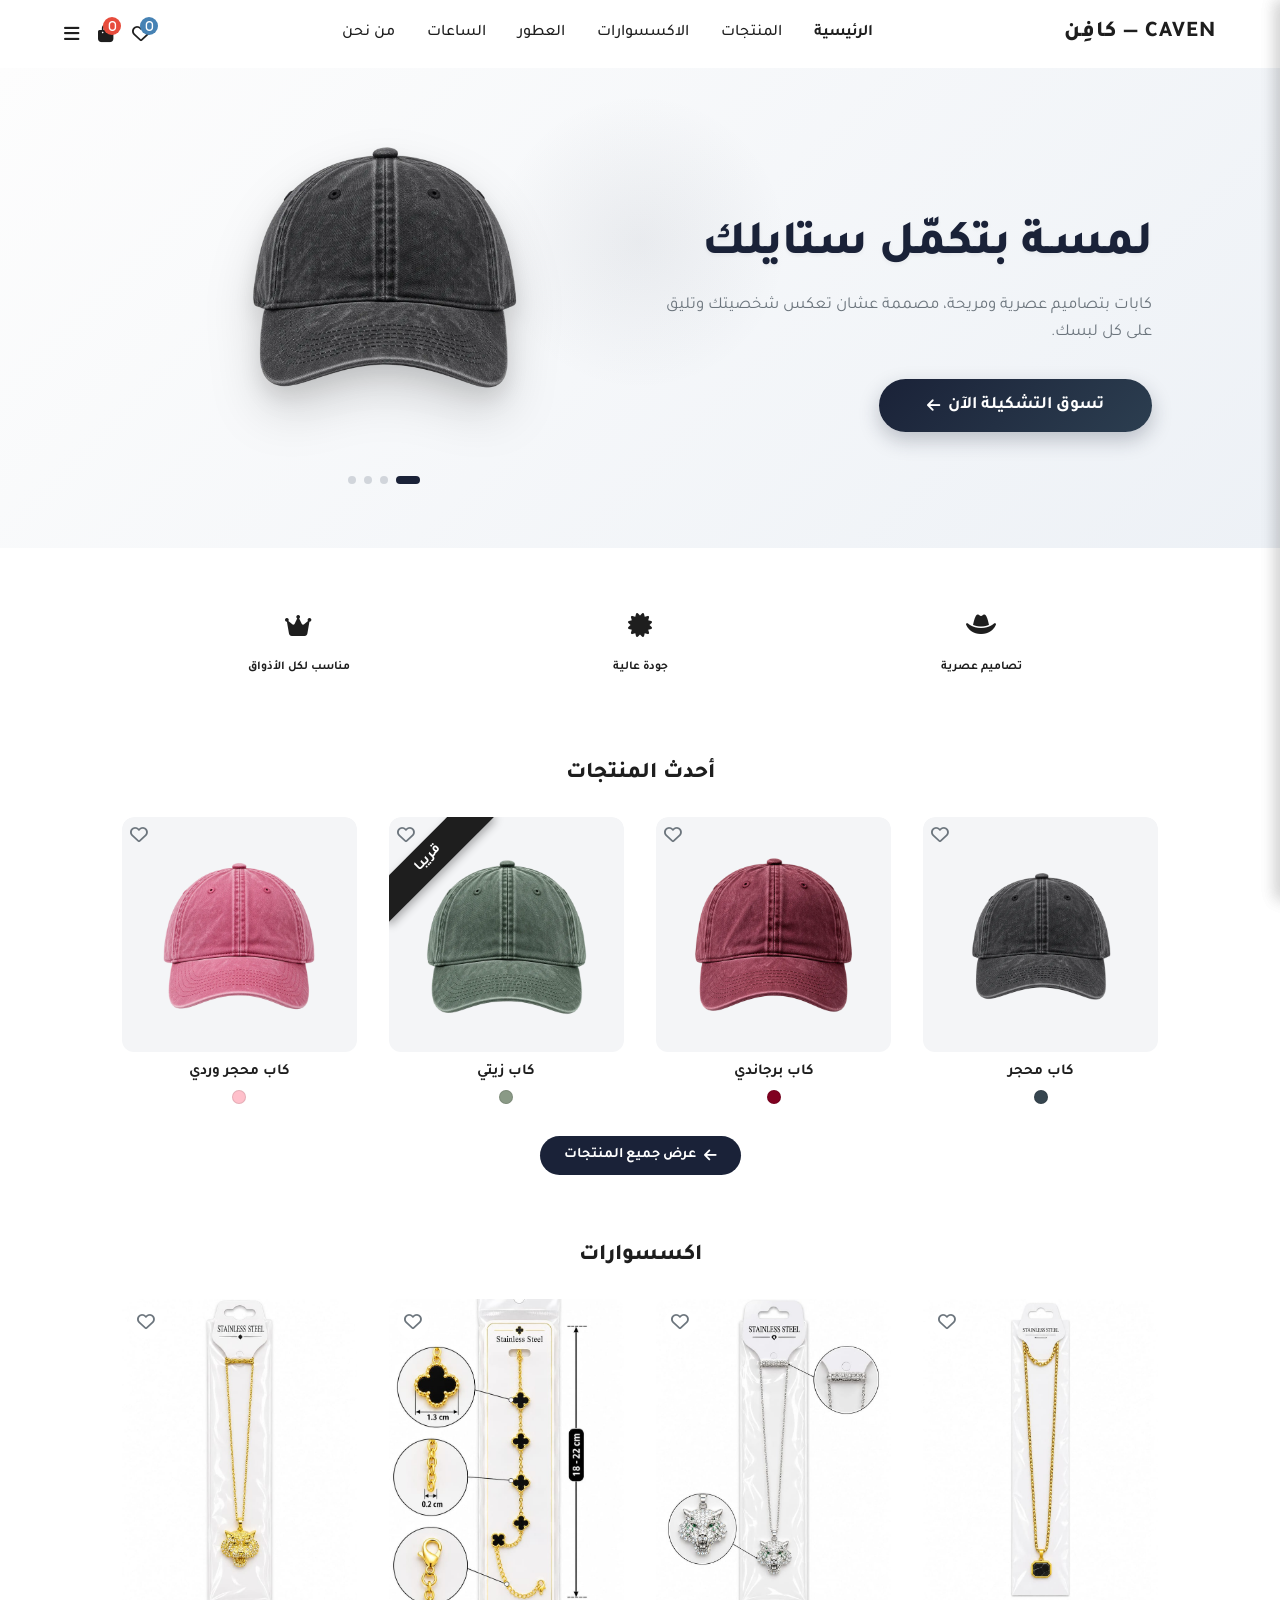
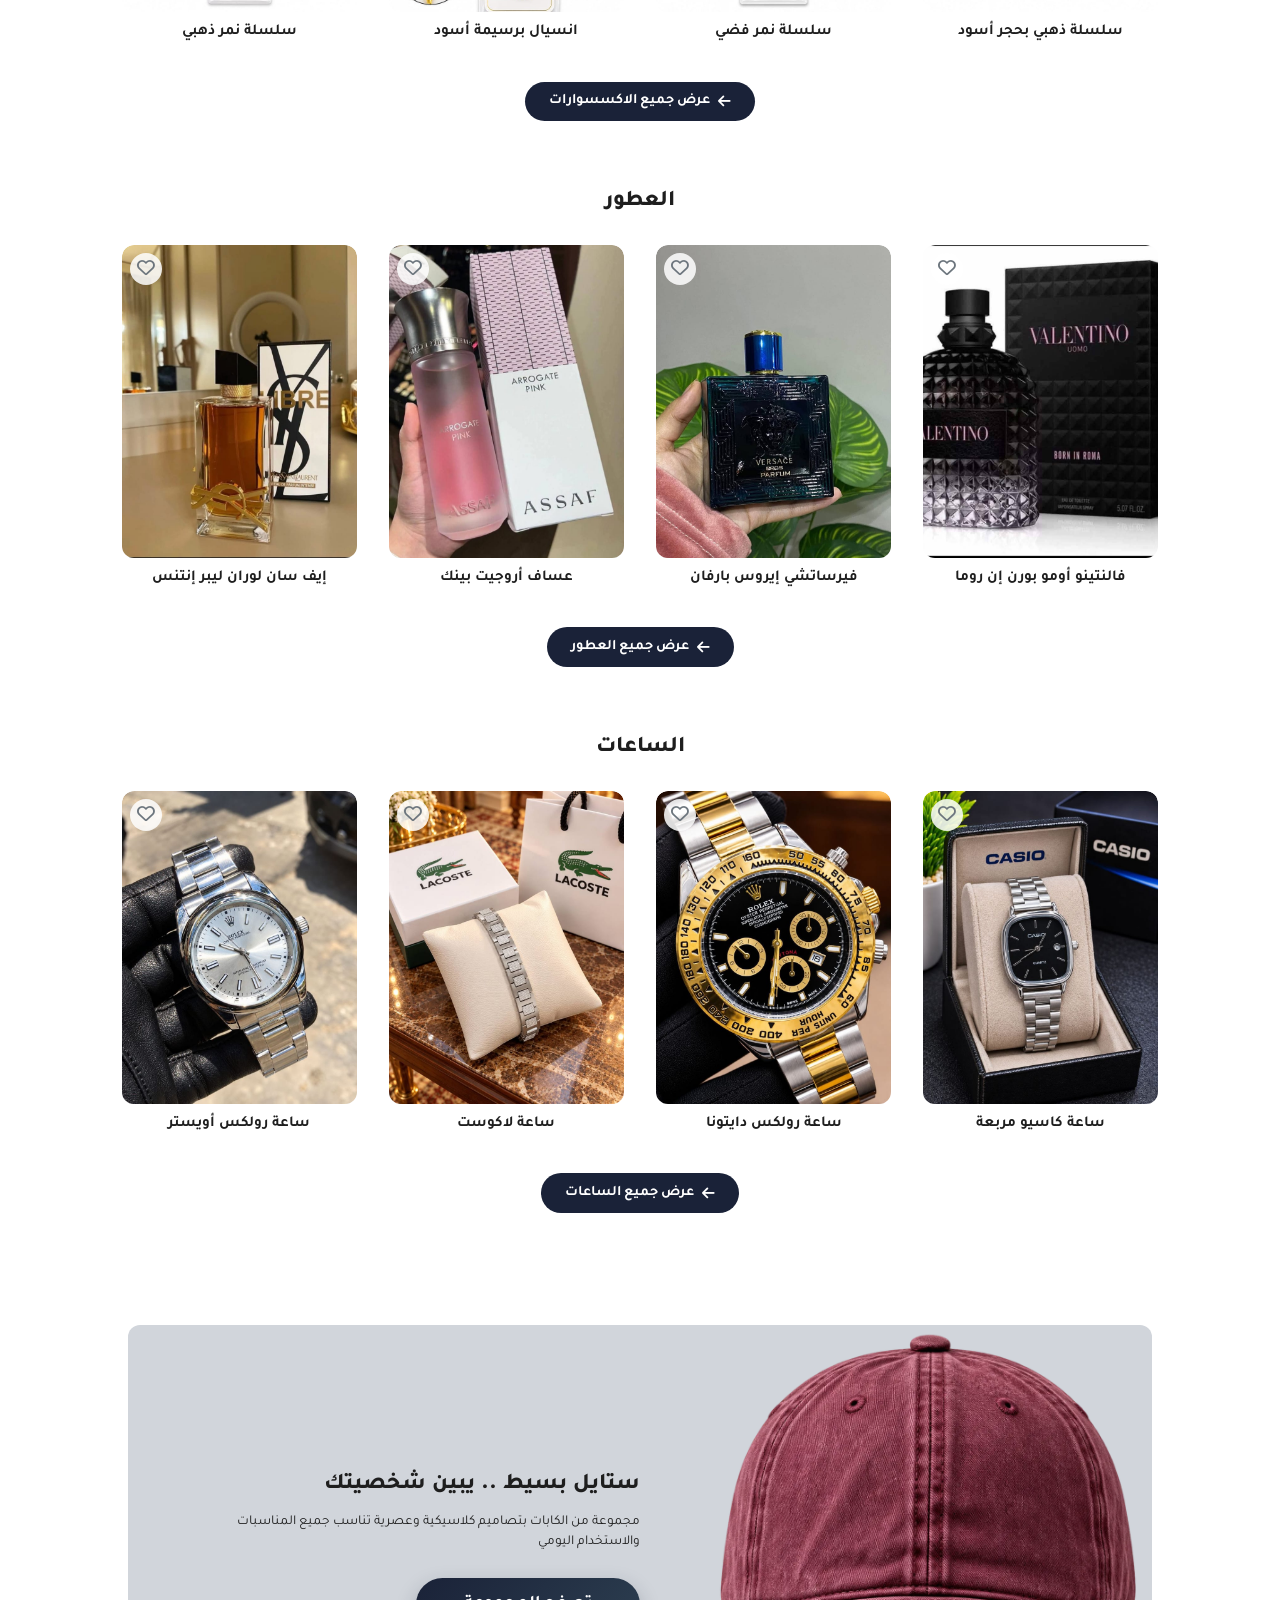
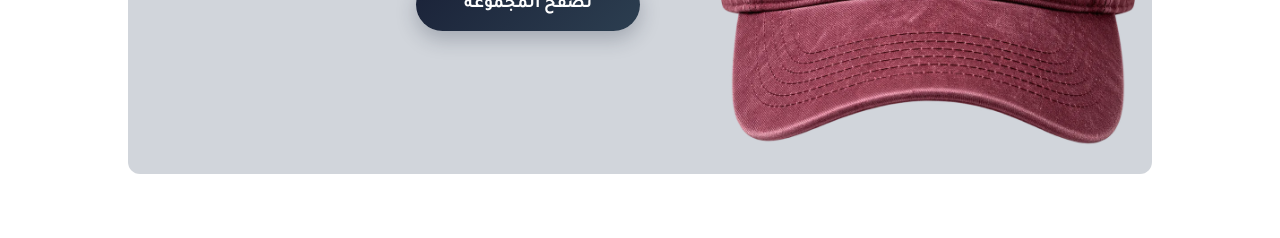
==== commit 1cc2c71f: "تعديل الاسعار" ====
--- a/index.html
+++ b/index.html
@@ -10,9 +10,9 @@
     <link rel="preconnect" href="https://fonts.gstatic.com" crossorigin>
     <link href="https://fonts.googleapis.com/css2?family=Tajawal:wght@400;500;700;800&display=swap" rel="stylesheet">
     <link rel="stylesheet" href="https://cdnjs.cloudflare.com/ajax/libs/font-awesome/6.4.0/css/all.min.css">
-    <script src="perfumes-data.js"></script>
-    <script src="watches-data.js"></script>
-    <script src="caps-data.js"></script>
+    <script src="perfumes-data.js?v=mwbbdfgj"></script>
+    <script src="watches-data.js?v=mwbbdfgj"></script>
+    <script src="caps-data.js?v=mwbbdfgj"></script>
 </head>
 
 <body>
@@ -57,7 +57,7 @@
     <section class="hero">
         <div class="hero-image-container">
             <div class="hero-slides">
-                <img src="img/caps/caven-cap-charcoal.webp" alt="كاب محجر" class="hero-image active">
+                <img src="img/caps/caven-cap-charcoal.webp" alt="كاب محجر" class="hero-image active" fetchpriority="high">
                 <img src="img/caps/caven-cap-burgundy.webp" alt="كاب برجاندي" class="hero-image">
                 <img src="img/caps/caven-cap-sage.webp" alt="كاب زيتي" class="hero-image">
                 <img src="img/caps/caven-cap-pink.webp" alt="كاب محجر وردي" class="hero-image">
@@ -107,7 +107,7 @@
                 <div class="product-image-box">
                     <button class="wishlist-btn" onclick="event.stopPropagation();"><i
                             class="far fa-heart"></i></button>
-                    <img src="img/caps/caven-cap-charcoal.webp" alt="كاب محجر">
+                    <img loading="lazy" decoding="async" src="img/caps/caven-cap-charcoal.webp" alt="كاب محجر">
                 </div>
                 <div class="product-info">
                     <h3>كاب محجر</h3>
@@ -124,7 +124,7 @@
                 <div class="product-image-box">
                     <button class="wishlist-btn" onclick="event.stopPropagation();"><i
                             class="far fa-heart"></i></button>
-                    <img src="img/caps/caven-cap-burgundy.webp" alt="كاب برجاندي">
+                    <img loading="lazy" decoding="async" src="img/caps/caven-cap-burgundy.webp" alt="كاب برجاندي">
                 </div>
                 <div class="product-info">
                     <h3>كاب برجاندي</h3>
@@ -142,7 +142,7 @@
                     <button class="wishlist-btn" onclick="event.stopPropagation();"><i
                             class="far fa-heart"></i></button>
                     <span class="sold-out-badge">قريبا</span>
-                    <img src="img/caps/caven-cap-sage.webp" alt="كاب زيتي">
+                    <img loading="lazy" decoding="async" src="img/caps/caven-cap-sage.webp" alt="كاب زيتي">
                 </div>
                 <div class="product-info">
                     <h3>كاب زيتي</h3>
@@ -159,7 +159,7 @@
                 <div class="product-image-box">
                     <button class="wishlist-btn" onclick="event.stopPropagation();"><i
                             class="far fa-heart"></i></button>
-                    <img src="img/caps/caven-cap-pink.webp" alt="كاب محجر وردي">
+                    <img loading="lazy" decoding="async" src="img/caps/caven-cap-pink.webp" alt="كاب محجر وردي">
                 </div>
                 <div class="product-info">
                     <h3>كاب محجر وردي</h3>
@@ -176,7 +176,7 @@
                 <div class="product-image-box">
                     <button class="wishlist-btn" onclick="event.stopPropagation();"><i
                             class="far fa-heart"></i></button>
-                    <img src="img/caps/caven-cap-dark-green.webp" alt="كاب محجر زيتي">
+                    <img loading="lazy" decoding="async" src="img/caps/caven-cap-dark-green.webp" alt="كاب محجر زيتي">
                 </div>
                 <div class="product-info">
                     <h3>كاب محجر زيتي</h3>
@@ -193,7 +193,7 @@
                     <button class="wishlist-btn" onclick="event.stopPropagation();"><i
                             class="far fa-heart"></i></button>
                     <span class="sold-out-badge">قريبا</span>
-                    <img src="img/caps/caven-cap-light-blue.webp" alt="كاب محجر سماوي">
+                    <img loading="lazy" decoding="async" src="img/caps/caven-cap-light-blue.webp" alt="كاب محجر سماوي">
                 </div>
                 <div class="product-info">
                     <h3>كاب محجر سماوي</h3>
@@ -210,7 +210,7 @@
                     <button class="wishlist-btn" onclick="event.stopPropagation();"><i
                             class="far fa-heart"></i></button>
                     <span class="sold-out-badge">قريبا</span>
-                    <img src="img/caps/caven-cap-purple.webp" alt="كاب محجر بنفسجي">
+                    <img loading="lazy" decoding="async" src="img/caps/caven-cap-purple.webp" alt="كاب محجر بنفسجي">
                 </div>
                 <div class="product-info">
                     <h3>كاب محجر بنفسجي</h3>
@@ -227,7 +227,7 @@
                     <button class="wishlist-btn" onclick="event.stopPropagation();"><i
                             class="far fa-heart"></i></button>
                     <span class="sold-out-badge">قريبا</span>
-                    <img src="img/caps/caven-cap-royal-blue.webp" alt="كاب ازرق ملكي">
+                    <img loading="lazy" decoding="async" src="img/caps/caven-cap-royal-blue.webp" alt="كاب ازرق ملكي">
                 </div>
                 <div class="product-info">
                     <h3>كاب ازرق ملكي</h3>
@@ -547,11 +547,11 @@
                 المجموعة</button>
         </div>
         <div class="banner-image">
-            <img src="img/caps/caven-cap-burgundy.webp" alt="كاب برجاندي">
-        </div>
-    </section>
-
-    <script src="script.js?v=3"></script>
+            <img loading="lazy" decoding="async" src="img/caps/caven-cap-burgundy.webp" alt="كاب برجاندي">
+        </div>
+    </section>
+
+    <script src="script.js?v=4"></script>
 </body>
 
 </html>
--- a/style.css
+++ b/style.css
@@ -1256,6 +1256,30 @@
     gap: 1.25rem 0.9rem;
 }
 
+/* Accessories page only: 2 cards side by side on mobile, no overflow */
+#accessories-grid,
+#perfumes-grid {
+    grid-template-columns: repeat(2, minmax(0, 1fr));
+}
+
+#accessories-grid .product-card,
+#perfumes-grid .product-card {
+    min-width: 0;
+}
+
+#accessories-grid .product-card .product-info h3,
+#perfumes-grid .product-card .product-info h3 {
+    overflow: hidden;
+    text-overflow: ellipsis;
+}
+
+@media (min-width: 768px) {
+    #accessories-grid,
+    #perfumes-grid {
+        grid-template-columns: repeat(4, minmax(0, 1fr));
+    }
+}
+
 .products-page-container.accessories-section .product-card {
     background: none;
     border: none;
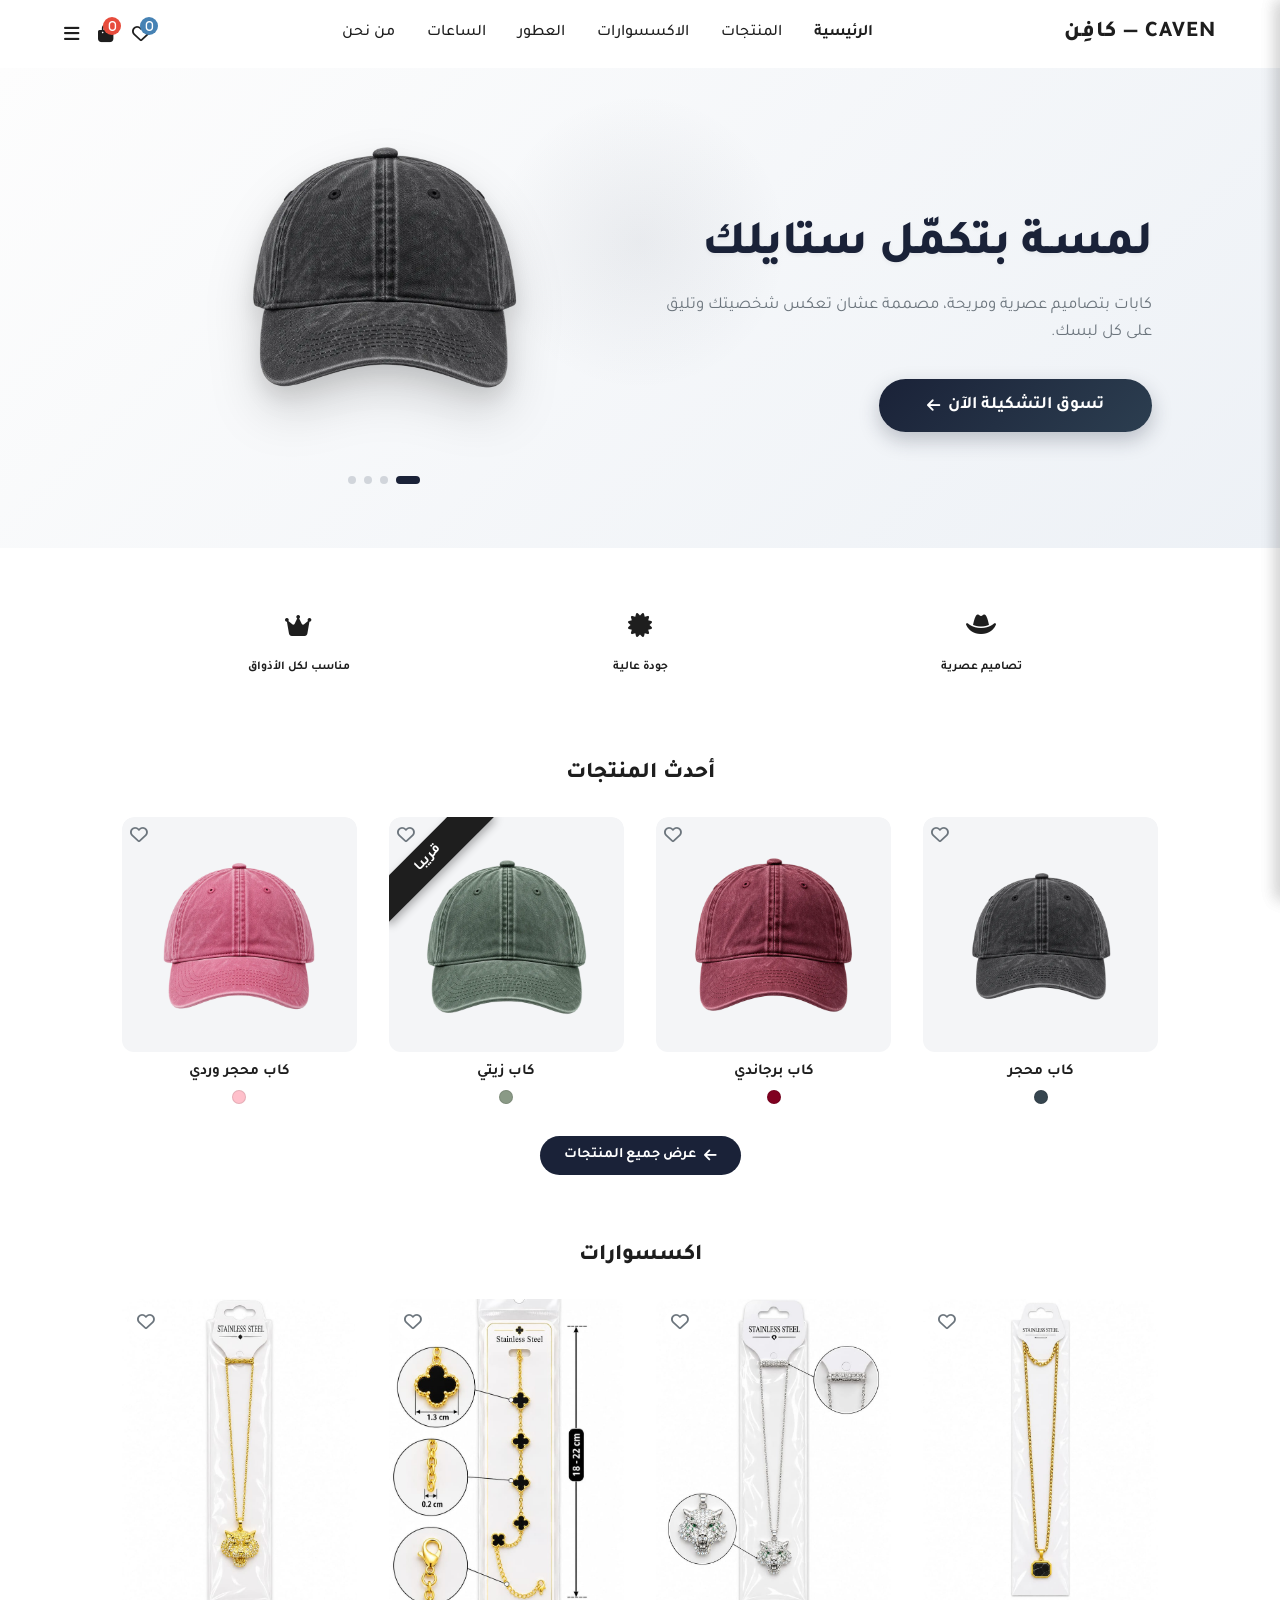
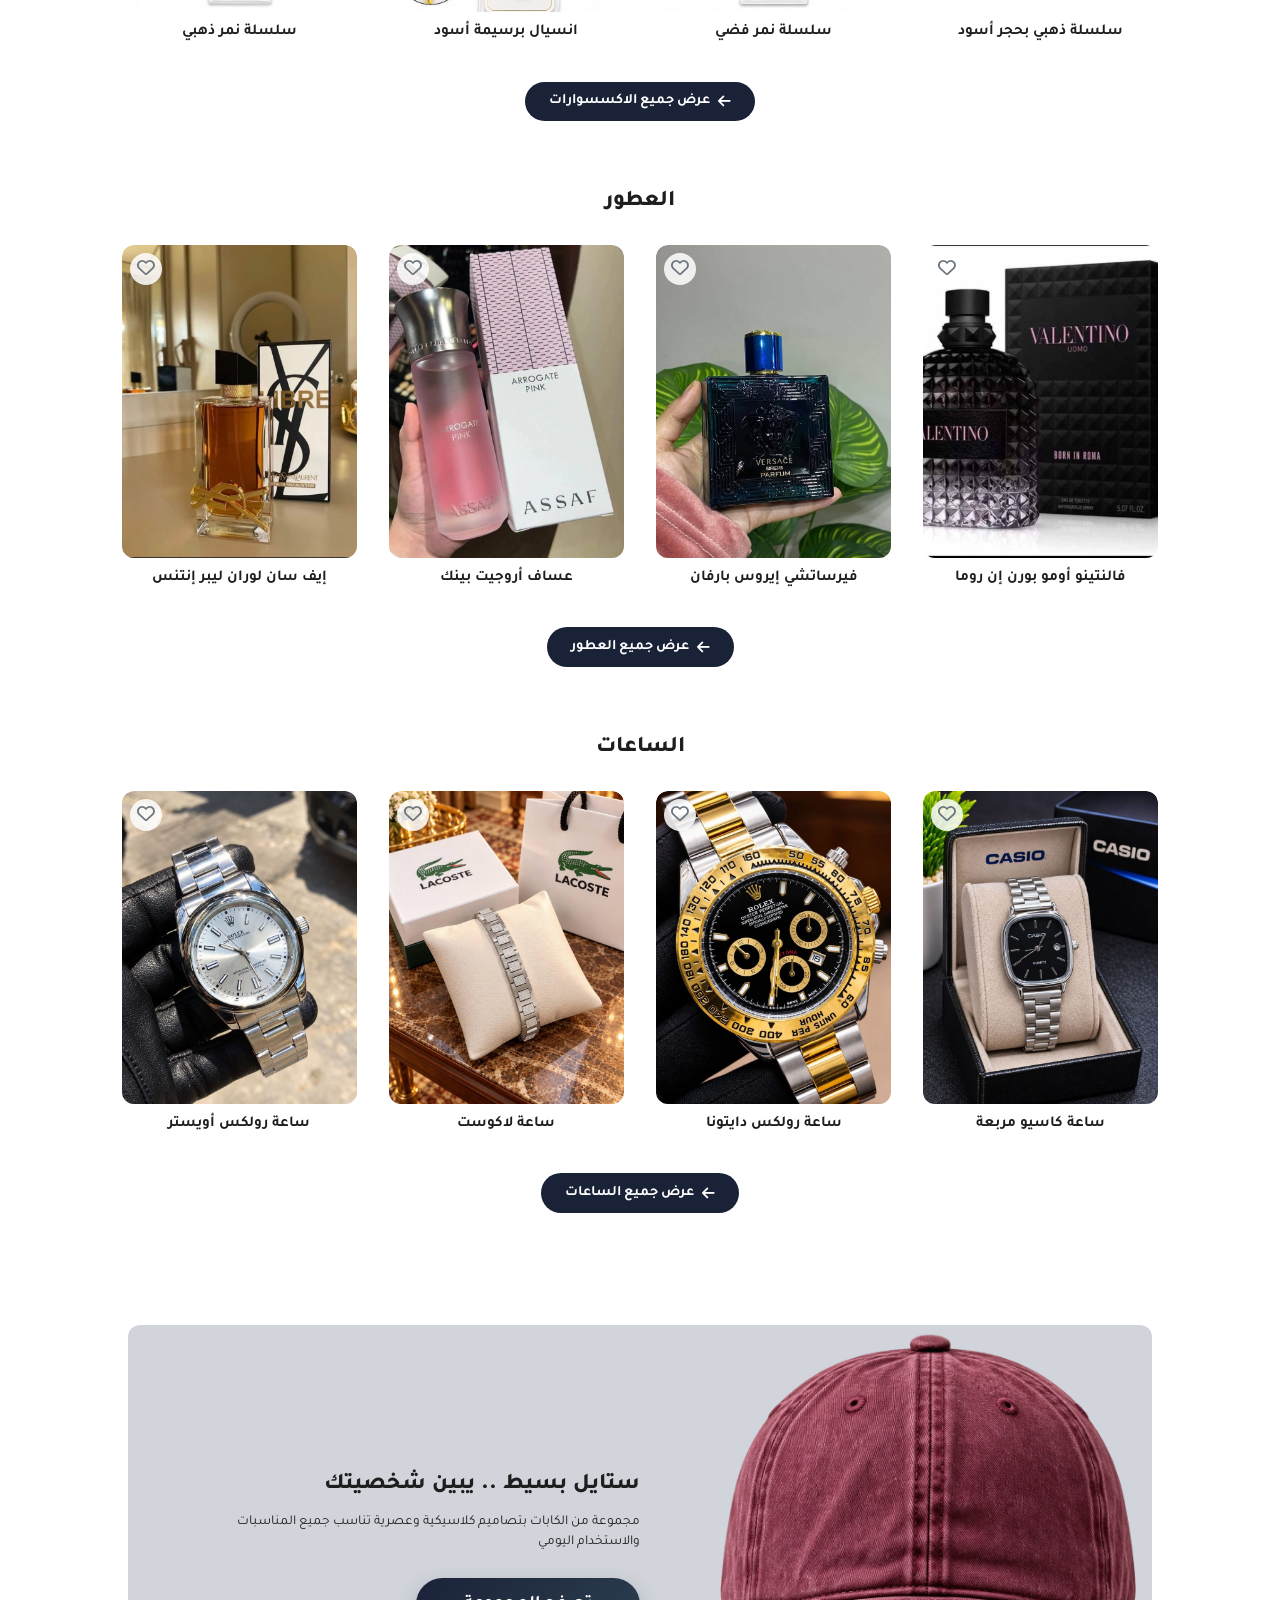
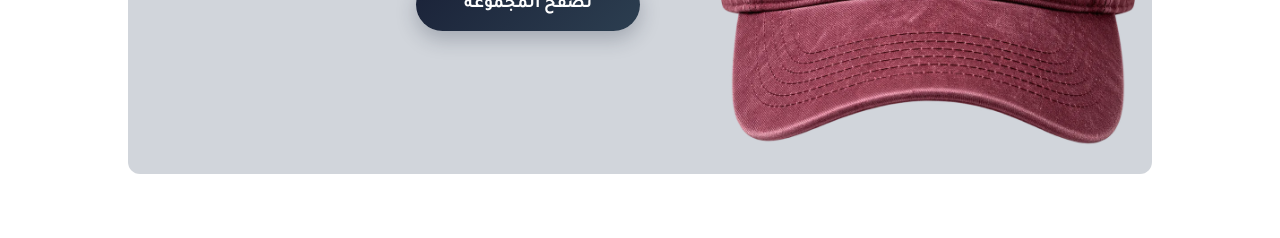
==== commit aaaac727: "تعديلاااات" ====
--- a/index.html
+++ b/index.html
@@ -5,14 +5,14 @@
     <meta charset="UTF-8">
     <meta name="viewport" content="width=device-width, initial-scale=1.0">
     <title>CAVEN — كافِن | كابات بتكمل إطلالتك</title>
-    <link rel="stylesheet" href="style.css?v=6">
+    <link rel="stylesheet" href="style.css?v=8">
     <link rel="preconnect" href="https://fonts.googleapis.com">
     <link rel="preconnect" href="https://fonts.gstatic.com" crossorigin>
     <link href="https://fonts.googleapis.com/css2?family=Tajawal:wght@400;500;700;800&display=swap" rel="stylesheet">
     <link rel="stylesheet" href="https://cdnjs.cloudflare.com/ajax/libs/font-awesome/6.4.0/css/all.min.css">
-    <script src="perfumes-data.js?v=mwbbdfgj"></script>
-    <script src="watches-data.js?v=mwbbdfgj"></script>
-    <script src="caps-data.js?v=mwbbdfgj"></script>
+    <script src="perfumes-data.js?v=asw1"></script>
+    <script src="watches-data.js?v=asw1"></script>
+    <script src="caps-data.js?v=asw1"></script>
 </head>
 
 <body>
@@ -551,7 +551,7 @@
         </div>
     </section>
 
-    <script src="script.js?v=4"></script>
+    <script src="script.js?v=5"></script>
 </body>
 
 </html>
--- a/style.css
+++ b/style.css
@@ -1492,3 +1492,157 @@
 .products-page-container.accessories-section.watches-page .watch-model-row .acc-price {
     font-size: 0.9rem;
 }
+
+/* =========================================
+   ORDER LOADER OVERLAY
+========================================= */
+#order-overlay {
+    position: fixed;
+    inset: 0;
+    z-index: 9999;
+    display: flex;
+    align-items: center;
+    justify-content: center;
+    padding: 16px;
+    background: rgba(10, 14, 28, 0.78);
+    -webkit-backdrop-filter: blur(6px);
+    backdrop-filter: blur(6px);
+    opacity: 0;
+    visibility: hidden;
+    transition: opacity 0.3s ease, visibility 0.3s ease;
+}
+
+#order-overlay.is-visible {
+    opacity: 1;
+    visibility: visible;
+}
+
+.order-overlay-box {
+    display: flex;
+    flex-direction: column;
+    align-items: center;
+    text-align: center;
+    color: #fff;
+    transform: scale(0.94);
+    transition: transform 0.3s ease;
+}
+
+#order-overlay.is-visible .order-overlay-box {
+    transform: scale(1);
+}
+
+.order-logo-wrap {
+    position: relative;
+    width: 150px;
+    height: 150px;
+    display: flex;
+    align-items: center;
+    justify-content: center;
+    margin-bottom: 1.4rem;
+}
+
+.order-logo-wrap::before {
+    content: '';
+    position: absolute;
+    inset: 14px;
+    border-radius: 50%;
+    background: #fff;
+    box-shadow: 0 10px 40px rgba(0, 0, 0, 0.35);
+}
+
+.order-ring {
+    position: absolute;
+    inset: 0;
+    border-radius: 50%;
+    border: 3px solid rgba(255, 255, 255, 0.12);
+    border-top-color: #fff;
+    border-right-color: rgba(255, 255, 255, 0.55);
+    animation: order-spin 0.9s linear infinite;
+}
+
+.order-logo {
+    position: relative;
+    font-family: 'Tajawal', sans-serif;
+    font-size: 1.55rem;
+    font-weight: 800;
+    letter-spacing: 3px;
+    color: var(--primary-color);
+    animation: order-pulse 1.6s ease-in-out infinite;
+}
+
+.order-check {
+    position: absolute;
+    inset: 14px;
+    border-radius: 50%;
+    display: flex;
+    align-items: center;
+    justify-content: center;
+    font-size: 3rem;
+    color: #fff;
+    opacity: 0;
+    transform: scale(0.5);
+    transition: opacity 0.35s ease, transform 0.35s cubic-bezier(0.34, 1.56, 0.64, 1);
+}
+
+.order-overlay-title {
+    font-size: 1.25rem;
+    font-weight: 800;
+    margin-bottom: 0.35rem;
+}
+
+.order-overlay-sub {
+    font-size: 0.95rem;
+    color: rgba(255, 255, 255, 0.7);
+}
+
+.order-overlay-btn {
+    display: none;
+    margin-top: 1.4rem;
+    min-width: 140px;
+    background: #fff;
+    color: var(--primary-color);
+}
+
+/* Success / error states */
+#order-overlay.is-success .order-ring,
+#order-overlay.is-error .order-ring {
+    animation: none;
+    border-color: transparent;
+}
+
+#order-overlay.is-success .order-logo,
+#order-overlay.is-error .order-logo {
+    opacity: 0;
+    animation: none;
+}
+
+#order-overlay.is-success .order-check {
+    opacity: 1;
+    transform: scale(1);
+    background: #27ae60;
+}
+
+#order-overlay.is-error .order-check {
+    opacity: 1;
+    transform: scale(1);
+    background: #e74c3c;
+}
+
+#order-overlay.is-success .order-overlay-btn,
+#order-overlay.is-error .order-overlay-btn {
+    display: inline-block;
+}
+
+@keyframes order-spin {
+    to { transform: rotate(360deg); }
+}
+
+@keyframes order-pulse {
+    0%, 100% { opacity: 1; }
+    50% { opacity: 0.55; }
+}
+
+@media (prefers-reduced-motion: reduce) {
+    .order-ring { animation-duration: 2.4s; }
+    .order-logo { animation: none; }
+}
